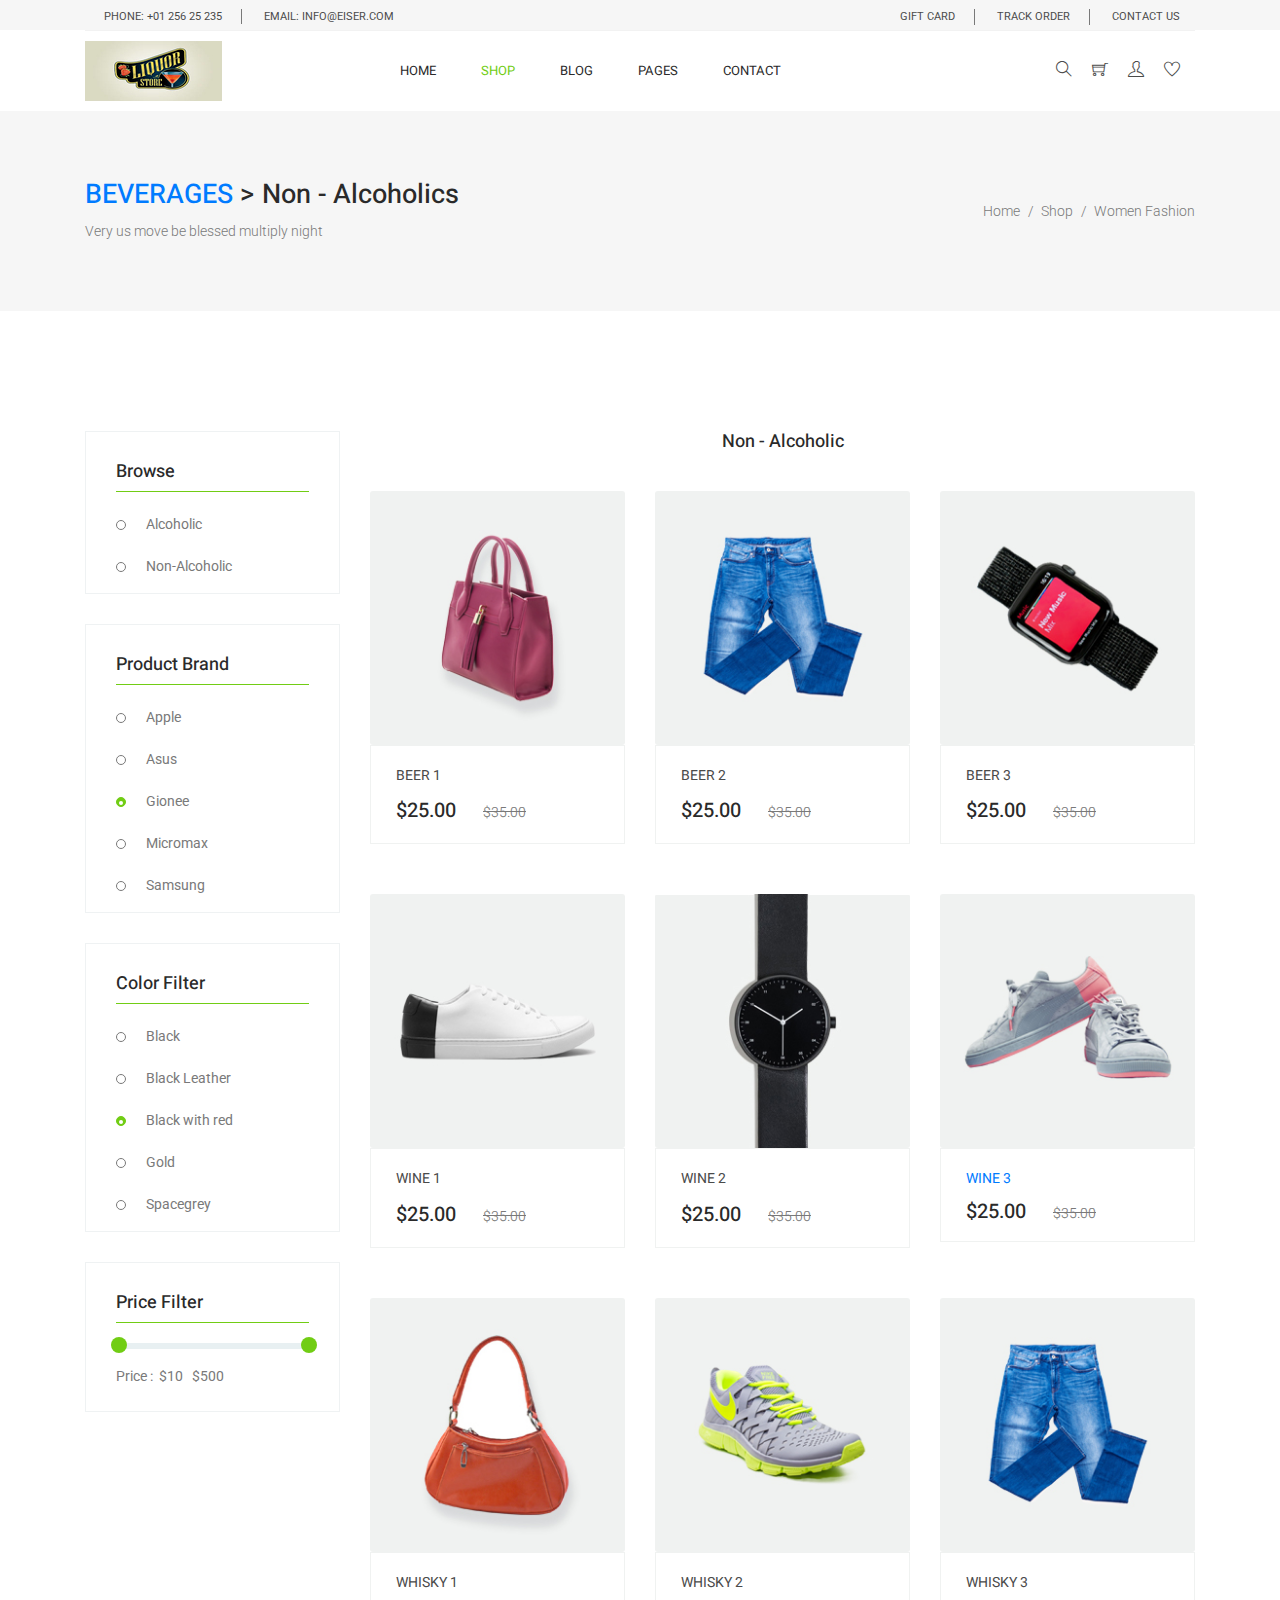
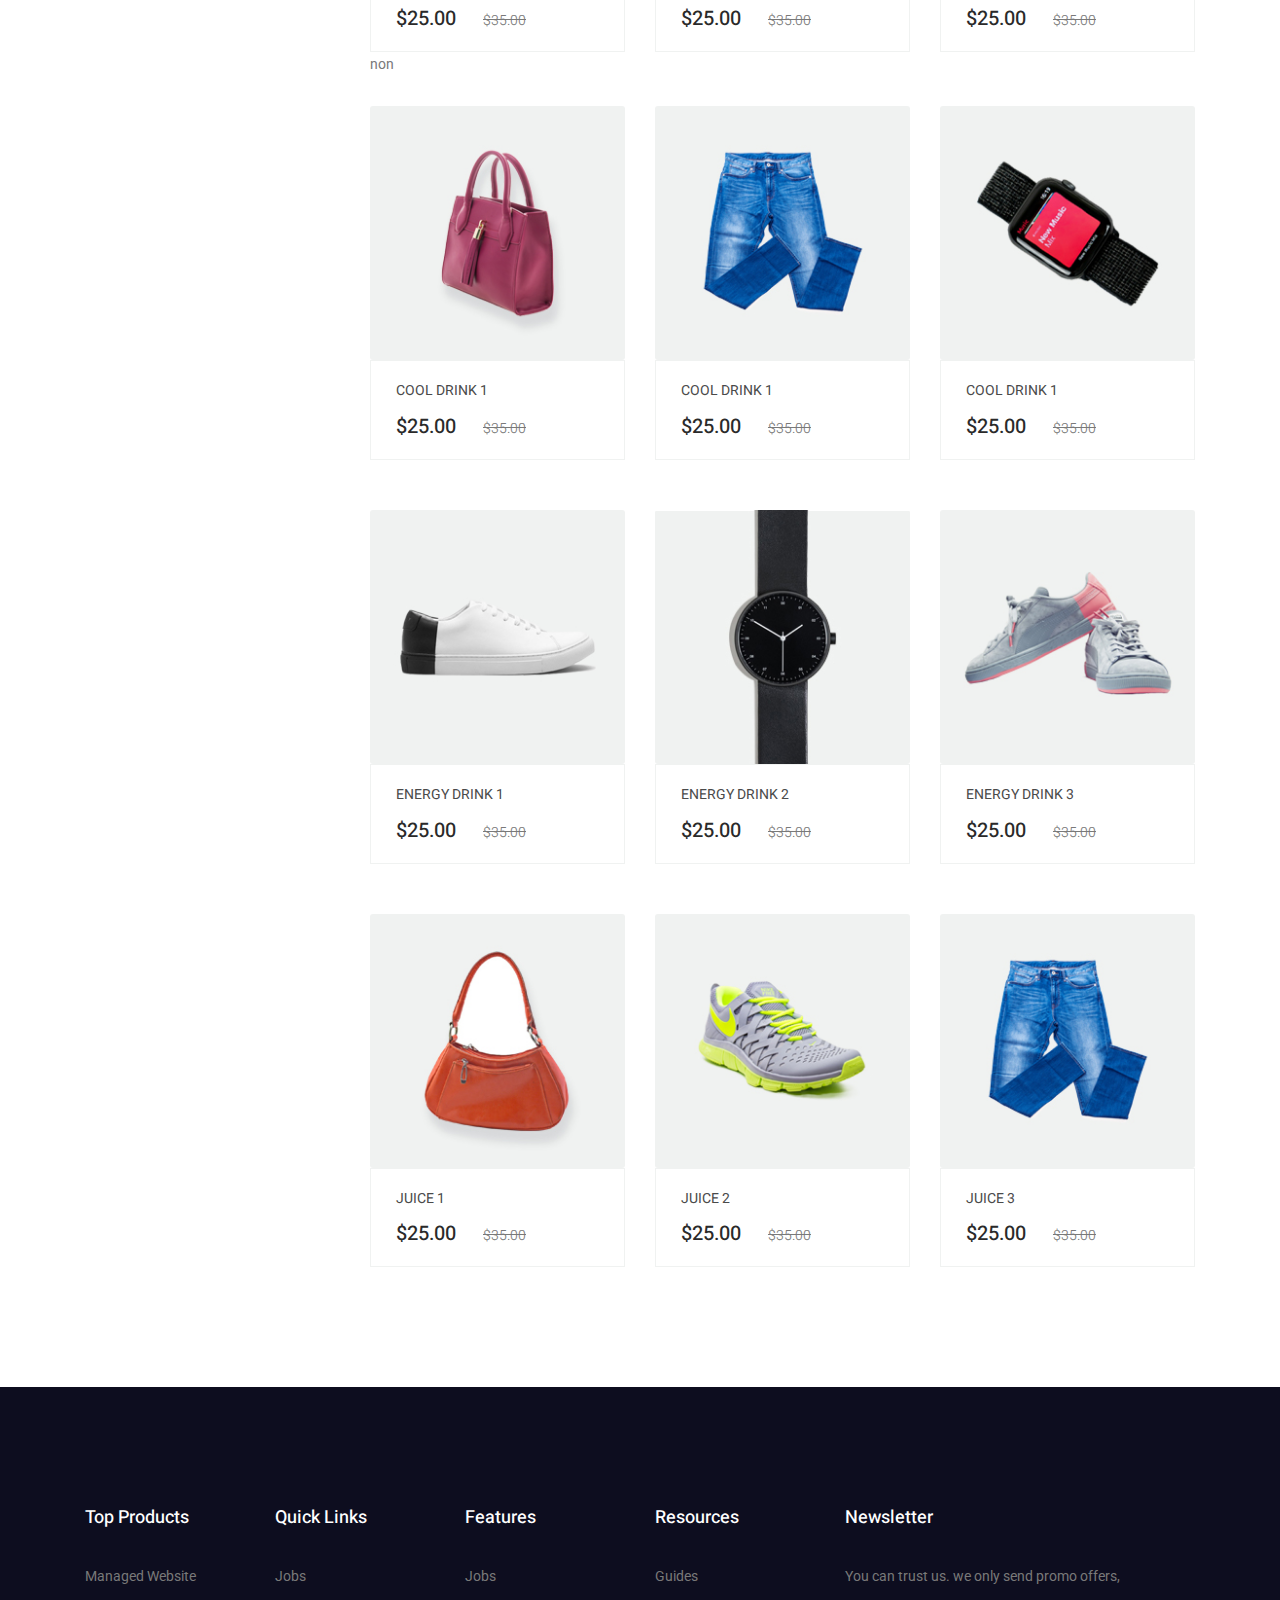
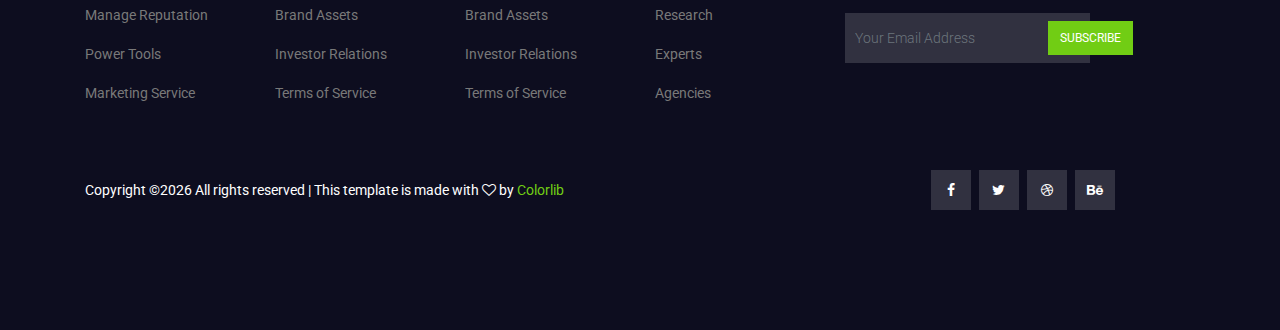
==== alcoholics-none.html @ b8f7ccfe "Initial commit" ====
<!DOCTYPE html>
<html lang="en">
<head>
  <!-- Required meta tags -->
  <meta charset="utf-8" />
  <meta
          name="viewport"
          content="width=device-width, initial-scale=1, shrink-to-fit=no"
  />
  <link rel="icon" href="img/favicon.png" type="image/png" />
  <title>Liquor</title>
  <!-- Bootstrap CSS -->
  <link rel="stylesheet" href="css/bootstrap.css" />
  <link rel="stylesheet" href="vendors/linericon/style.css" />
  <link rel="stylesheet" href="css/font-awesome.min.css" />
  <link rel="stylesheet" href="css/themify-icons.css" />
  <link rel="stylesheet" href="vendors/owl-carousel/owl.carousel.min.css" />
  <link rel="stylesheet" href="vendors/lightbox/simpleLightbox.css" />
  <link rel="stylesheet" href="vendors/nice-select/css/nice-select.css" />
  <link rel="stylesheet" href="vendors/animate-css/animate.css" />
  <link rel="stylesheet" href="vendors/jquery-ui/jquery-ui.css" />
  <!-- main css -->
  <link rel="stylesheet" href="css/style.css" />
  <link rel="stylesheet" href="css/responsive.css" />
</head>

<body>
<!--================Header Menu Area =================-->
<header class="header_area">
  <div class="top_menu">
    <div class="container">
      <div class="row">
        <div class="col-lg-7">
          <div class="float-left">
            <p>Phone: +01 256 25 235</p>
            <p>email: info@eiser.com</p>
          </div>
        </div>
        <div class="col-lg-5">
          <div class="float-right">
            <ul class="right_side">
              <li>
                <a href="cart.html">
                  gift card
                </a>
              </li>
              <li>
                <a href="tracking.html">
                  track order
                </a>
              </li>
              <li>
                <a href="contact.html">
                  Contact Us
                </a>
              </li>
            </ul>
          </div>
        </div>
      </div>
    </div>
  </div>
  <div class="main_menu">
    <div class="container">
      <nav class="navbar navbar-expand-lg navbar-light w-100">
        <!-- Brand and toggle get grouped for better mobile display -->
        <a class="navbar-brand logo_h" href="index.html">
          <img src="img/logo.png" alt="" />
        </a>
        <button
                class="navbar-toggler"
                type="button"
                data-toggle="collapse"
                data-target="#navbarSupportedContent"
                aria-controls="navbarSupportedContent"
                aria-expanded="false"
                aria-label="Toggle navigation"
        >
          <span class="icon-bar"></span>
          <span class="icon-bar"></span>
          <span class="icon-bar"></span>
        </button>
        <!-- Collect the nav links, forms, and other content for toggling -->
        <div
                class="collapse navbar-collapse offset w-100"
                id="navbarSupportedContent"
        >
          <div class="row w-100 mr-0">
            <div class="col-lg-7 pr-0">
              <ul class="nav navbar-nav center_nav pull-right">
                <li class="nav-item">
                  <a class="nav-link" href="index.html">Home</a>
                </li>
                <li class="nav-item active submenu dropdown">
                  <a
                          href="#"
                          class="nav-link dropdown-toggle"
                          data-toggle="dropdown"
                          role="button"
                          aria-haspopup="true"
                          aria-expanded="false"
                  >Shop</a
                  >
                  <ul class="dropdown-menu">
                    <li class="nav-item">
                      <a class="nav-link" href="category.html"
                      >Shop Category</a
                      >
                    </li>
                    <li class="nav-item">
                      <a class="nav-link" href="single-product.html"
                      >Product Details</a
                      >
                    </li>
                    <li class="nav-item">
                      <a class="nav-link" href="checkout.html"
                      >Product Checkout</a
                      >
                    </li>
                    <li class="nav-item">
                      <a class="nav-link" href="cart.html">Shopping Cart</a>
                    </li>
                  </ul>
                </li>
                <li class="nav-item submenu dropdown">
                  <a
                          href="#"
                          class="nav-link dropdown-toggle"
                          data-toggle="dropdown"
                          role="button"
                          aria-haspopup="true"
                          aria-expanded="false"
                  >Blog</a
                  >
                  <ul class="dropdown-menu">
                    <li class="nav-item">
                      <a class="nav-link" href="blog.html">Blog</a>
                    </li>
                    <li class="nav-item">
                      <a class="nav-link" href="single-blog.html"
                      >Blog Details</a
                      >
                    </li>
                  </ul>
                </li>
                <li class="nav-item submenu dropdown">
                  <a
                          href="#"
                          class="nav-link dropdown-toggle"
                          data-toggle="dropdown"
                          role="button"
                          aria-haspopup="true"
                          aria-expanded="false"
                  >Pages</a
                  >
                  <ul class="dropdown-menu">
                    <li class="nav-item">
                      <a class="nav-link" href="tracking.html">Tracking</a>
                    </li>
                    <li class="nav-item">
                      <a class="nav-link" href="elements.html">Elements</a>
                    </li>
                  </ul>
                </li>
                <li class="nav-item">
                  <a class="nav-link" href="contact.html">Contact</a>
                </li>
              </ul>
            </div>

            <div class="col-lg-5 pr-0">
              <ul class="nav navbar-nav navbar-right right_nav pull-right">
                <li class="nav-item">
                  <a href="#" class="icons">
                    <i class="ti-search" aria-hidden="true"></i>
                  </a>
                </li>

                <li class="nav-item">
                  <a href="#" class="icons">
                    <i class="ti-shopping-cart"></i>
                  </a>
                </li>

                <li class="nav-item">
                  <a href="#" class="icons">
                    <i class="ti-user" aria-hidden="true"></i>
                  </a>
                </li>

                <li class="nav-item">
                  <a href="#" class="icons">
                    <i class="ti-heart" aria-hidden="true"></i>
                  </a>
                </li>
              </ul>
            </div>
          </div>
        </div>
      </nav>
    </div>
  </div>
</header>
<!--================Header Menu Area =================-->

<!--================Home Banner Area =================-->
<section class="banner_area">
  <div class="banner_inner d-flex align-items-center">
    <div class="container">
      <div class="banner_content d-md-flex justify-content-between align-items-center">
        <div class="mb-3 mb-md-0">
          <h2><a href="beverages.html">BEVERAGES</a> > Non - Alcoholics</h2>
          <p>Very us move be blessed multiply night</p>
        </div>
        <div class="page_link">
          <a href="index.html">Home</a>
          <a href="category.html">Shop</a>
          <a href="category.html">Women Fashion</a>
        </div>
      </div>
    </div>
  </div>
</section>
<!--================End Home Banner Area =================-->

<!--================Category Product Area =================-->
<section class="cat_product_area section_gap">
  <div class="container">
    <div class="row flex-row-reverse">
      <div class="col-lg-9">

        <div class="text-center">
          <h4> Non - Alcoholic</h4>
        </div>
        <div class="latest_product_inner">
          <div class="row">




            <div class="col-lg-4 col-md-6">
              <div class="single-product">
                <div class="product-img">
                  <img
                          class="card-img"
                          src="img/product/inspired-product/i1.jpg"
                          alt=""
                  />
                  <div class="p_icon">
                    <a href="#">
                      <i class="ti-eye"></i>
                    </a>
                    <a href="#">
                      <i class="ti-heart"></i>
                    </a>
                    <a href="#">
                      <i class="ti-shopping-cart"></i>
                    </a>
                  </div>
                </div>
                <div class="product-btm">
                  <a href="#" class="d-block">
                    <h4>Beer 1</h4>
                  </a>
                  <div class="mt-3">
                    <span class="mr-4">$25.00</span>
                    <del>$35.00</del>
                  </div>
                </div>
              </div>
            </div>

            <div class="col-lg-4 col-md-6">
              <div class="single-product">
                <div class="product-img">
                  <img
                          class="card-img"
                          src="img/product/inspired-product/i2.jpg"
                          alt=""
                  />
                  <div class="p_icon">
                    <a href="#">
                      <i class="ti-eye"></i>
                    </a>
                    <a href="#">
                      <i class="ti-heart"></i>
                    </a>
                    <a href="#">
                      <i class="ti-shopping-cart"></i>
                    </a>
                  </div>
                </div>
                <div class="product-btm">
                  <a href="#" class="d-block">
                    <h4>Beer 2</h4>
                  </a>
                  <div class="mt-3">
                    <span class="mr-4">$25.00</span>
                    <del>$35.00</del>
                  </div>
                </div>
              </div>
            </div>

            <div class="col-lg-4 col-md-6">
              <div class="single-product">
                <div class="product-img">
                  <img
                          class="card-img"
                          src="img/product/inspired-product/i3.jpg"
                          alt=""
                  />
                  <div class="p_icon">
                    <a href="#">
                      <i class="ti-eye"></i>
                    </a>
                    <a href="#">
                      <i class="ti-heart"></i>
                    </a>
                    <a href="#">
                      <i class="ti-shopping-cart"></i>
                    </a>
                  </div>
                </div>
                <div class="product-btm">
                  <a href="#" class="d-block">
                    <h4>Beer 3</h4>
                  </a>
                  <div class="mt-3">
                    <span class="mr-4">$25.00</span>
                    <del>$35.00</del>
                  </div>
                </div>
              </div>
            </div>

            <div class="col-lg-4 col-md-6">
              <div class="single-product">
                <div class="product-img">
                  <img
                          class="card-img"
                          src="img/product/inspired-product/i4.jpg"
                          alt=""
                  />
                  <div class="p_icon">
                    <a href="#">
                      <i class="ti-eye"></i>
                    </a>
                    <a href="#">
                      <i class="ti-heart"></i>
                    </a>
                    <a href="#">
                      <i class="ti-shopping-cart"></i>
                    </a>
                  </div>
                </div>
                <div class="product-btm">
                  <a href="#" class="d-block">
                    <h4>Wine 1</h4>
                  </a>
                  <div class="mt-3">
                    <span class="mr-4">$25.00</span>
                    <del>$35.00</del>
                  </div>
                </div>
              </div>
            </div>

            <div class="col-lg-4 col-md-6">
              <div class="single-product">
                <div class="product-img">
                  <img
                          class="card-img"
                          src="img/product/inspired-product/i5.jpg"
                          alt=""
                  />
                  <div class="p_icon">
                    <a href="#">
                      <i class="ti-eye"></i>
                    </a>
                    <a href="#">
                      <i class="ti-heart"></i>
                    </a>
                    <a href="#">
                      <i class="ti-shopping-cart"></i>
                    </a>
                  </div>
                </div>
                <div class="product-btm">
                  <a href="#" class="d-block">
                    <h4>Wine 2</h4>
                  </a>
                  <div class="mt-3">
                    <span class="mr-4">$25.00</span>
                    <del>$35.00</del>
                  </div>
                </div>
              </div>
            </div>

            <div class="col-lg-4 col-md-6">
              <div class="single-product">
                <div class="product-img">
                  <img
                          class="card-img"
                          src="img/product/inspired-product/i6.jpg"
                          alt=""
                  />
                  <div class="p_icon">
                    <a href="#">
                      <i class="ti-eye"></i>
                    </a>
                    <a href="#">
                      <i class="ti-heart"></i>
                    </a>
                    <a href="#">
                      <i class="ti-shopping-cart"></i>
                    </a>
                  </div>
                </div>
                <div class="product-btm">
                  <a href="#" class="d-block">
                    <h4>Wine 3<r</h4>
                  </a>
                  <div class="mt-3">
                    <span class="mr-4">$25.00</span>
                    <del>$35.00</del>
                  </div>
                </div>
              </div>
            </div>

            <div class="col-lg-4 col-md-6">
              <div class="single-product">
                <div class="product-img">
                  <img
                          class="card-img"
                          src="img/product/inspired-product/i7.jpg"
                          alt=""
                  />
                  <div class="p_icon">
                    <a href="#">
                      <i class="ti-eye"></i>
                    </a>
                    <a href="#">
                      <i class="ti-heart"></i>
                    </a>
                    <a href="#">
                      <i class="ti-shopping-cart"></i>
                    </a>
                  </div>
                </div>
                <div class="product-btm">
                  <a href="#" class="d-block">
                    <h4>Whisky 1</h4>
                  </a>
                  <div class="mt-3">
                    <span class="mr-4">$25.00</span>
                    <del>$35.00</del>
                  </div>
                </div>
              </div>
            </div>

            <div class="col-lg-4 col-md-6">
              <div class="single-product">
                <div class="product-img">
                  <img
                          class="card-img"
                          src="img/product/inspired-product/i8.jpg"
                          alt=""
                  />
                  <div class="p_icon">
                    <a href="#">
                      <i class="ti-eye"></i>
                    </a>
                    <a href="#">
                      <i class="ti-heart"></i>
                    </a>
                    <a href="#">
                      <i class="ti-shopping-cart"></i>
                    </a>
                  </div>
                </div>
                <div class="product-btm">
                  <a href="#" class="d-block">
                    <h4>Whisky 2</h4>
                  </a>
                  <div class="mt-3">
                    <span class="mr-4">$25.00</span>
                    <del>$35.00</del>
                  </div>
                </div>
              </div>
            </div>

            <div class="col-lg-4 col-md-6">
              <div class="single-product">
                <div class="product-img">
                  <img
                          class="card-img"
                          src="img/product/inspired-product/i2.jpg"
                          alt=""
                  />
                  <div class="p_icon">
                    <a href="#">
                      <i class="ti-eye"></i>
                    </a>
                    <a href="#">
                      <i class="ti-heart"></i>
                    </a>
                    <a href="#">
                      <i class="ti-shopping-cart"></i>
                    </a>
                  </div>
                </div>
                <div class="product-btm">
                  <a href="#" class="d-block">
                    <h4>Whisky 3</h4>
                  </a>
                  <div class="mt-3">
                    <span class="mr-4">$25.00</span>
                    <del>$35.00</del>
                  </div>
                </div>
              </div>
            </div>
          </div>
        </div>

non
        <div class="latest_product_inner">
          <div class="row">




            <div class="col-lg-4 col-md-6">
              <div class="single-product">
                <div class="product-img">
                  <img
                          class="card-img"
                          src="img/product/inspired-product/i1.jpg"
                          alt=""
                  />
                  <div class="p_icon">
                    <a href="#">
                      <i class="ti-eye"></i>
                    </a>
                    <a href="#">
                      <i class="ti-heart"></i>
                    </a>
                    <a href="#">
                      <i class="ti-shopping-cart"></i>
                    </a>
                  </div>
                </div>
                <div class="product-btm">
                  <a href="#" class="d-block">
                    <h4>Cool drink 1</h4>
                  </a>
                  <div class="mt-3">
                    <span class="mr-4">$25.00</span>
                    <del>$35.00</del>
                  </div>
                </div>
              </div>
            </div>

            <div class="col-lg-4 col-md-6">
              <div class="single-product">
                <div class="product-img">
                  <img
                          class="card-img"
                          src="img/product/inspired-product/i2.jpg"
                          alt=""
                  />
                  <div class="p_icon">
                    <a href="#">
                      <i class="ti-eye"></i>
                    </a>
                    <a href="#">
                      <i class="ti-heart"></i>
                    </a>
                    <a href="#">
                      <i class="ti-shopping-cart"></i>
                    </a>
                  </div>
                </div>
                <div class="product-btm">
                  <a href="#" class="d-block">
                    <h4>Cool drink 1</h4>
                  </a>
                  <div class="mt-3">
                    <span class="mr-4">$25.00</span>
                    <del>$35.00</del>
                  </div>
                </div>
              </div>
            </div>

            <div class="col-lg-4 col-md-6">
              <div class="single-product">
                <div class="product-img">
                  <img
                          class="card-img"
                          src="img/product/inspired-product/i3.jpg"
                          alt=""
                  />
                  <div class="p_icon">
                    <a href="#">
                      <i class="ti-eye"></i>
                    </a>
                    <a href="#">
                      <i class="ti-heart"></i>
                    </a>
                    <a href="#">
                      <i class="ti-shopping-cart"></i>
                    </a>
                  </div>
                </div>
                <div class="product-btm">
                  <a href="#" class="d-block">
                    <h4>Cool drink 1</h4>
                  </a>
                  <div class="mt-3">
                    <span class="mr-4">$25.00</span>
                    <del>$35.00</del>
                  </div>
                </div>
              </div>
            </div>

            <div class="col-lg-4 col-md-6">
              <div class="single-product">
                <div class="product-img">
                  <img
                          class="card-img"
                          src="img/product/inspired-product/i4.jpg"
                          alt=""
                  />
                  <div class="p_icon">
                    <a href="#">
                      <i class="ti-eye"></i>
                    </a>
                    <a href="#">
                      <i class="ti-heart"></i>
                    </a>
                    <a href="#">
                      <i class="ti-shopping-cart"></i>
                    </a>
                  </div>
                </div>
                <div class="product-btm">
                  <a href="#" class="d-block">
                    <h4>Energy Drink 1</h4>
                  </a>
                  <div class="mt-3">
                    <span class="mr-4">$25.00</span>
                    <del>$35.00</del>
                  </div>
                </div>
              </div>
            </div>

            <div class="col-lg-4 col-md-6">
              <div class="single-product">
                <div class="product-img">
                  <img
                          class="card-img"
                          src="img/product/inspired-product/i5.jpg"
                          alt=""
                  />
                  <div class="p_icon">
                    <a href="#">
                      <i class="ti-eye"></i>
                    </a>
                    <a href="#">
                      <i class="ti-heart"></i>
                    </a>
                    <a href="#">
                      <i class="ti-shopping-cart"></i>
                    </a>
                  </div>
                </div>
                <div class="product-btm">
                  <a href="#" class="d-block">
                    <h4>Energy Drink 2</h4>
                  </a>
                  <div class="mt-3">
                    <span class="mr-4">$25.00</span>
                    <del>$35.00</del>
                  </div>
                </div>
              </div>
            </div>

            <div class="col-lg-4 col-md-6">
              <div class="single-product">
                <div class="product-img">
                  <img
                          class="card-img"
                          src="img/product/inspired-product/i6.jpg"
                          alt=""
                  />
                  <div class="p_icon">
                    <a href="#">
                      <i class="ti-eye"></i>
                    </a>
                    <a href="#">
                      <i class="ti-heart"></i>
                    </a>
                    <a href="#">
                      <i class="ti-shopping-cart"></i>
                    </a>
                  </div>
                </div>
                <div class="product-btm">
                  <a href="#" class="d-block">
                    <h4>Energy Drink 3</h4>
                  </a>
                  <div class="mt-3">
                    <span class="mr-4">$25.00</span>
                    <del>$35.00</del>
                  </div>
                </div>
              </div>
            </div>

            <div class="col-lg-4 col-md-6">
              <div class="single-product">
                <div class="product-img">
                  <img
                          class="card-img"
                          src="img/product/inspired-product/i7.jpg"
                          alt=""
                  />
                  <div class="p_icon">
                    <a href="#">
                      <i class="ti-eye"></i>
                    </a>
                    <a href="#">
                      <i class="ti-heart"></i>
                    </a>
                    <a href="#">
                      <i class="ti-shopping-cart"></i>
                    </a>
                  </div>
                </div>
                <div class="product-btm">
                  <a href="#" class="d-block">
                    <h4>Juice 1</h4>
                  </a>
                  <div class="mt-3">
                    <span class="mr-4">$25.00</span>
                    <del>$35.00</del>
                  </div>
                </div>
              </div>
            </div>

            <div class="col-lg-4 col-md-6">
              <div class="single-product">
                <div class="product-img">
                  <img
                          class="card-img"
                          src="img/product/inspired-product/i8.jpg"
                          alt=""
                  />
                  <div class="p_icon">
                    <a href="#">
                      <i class="ti-eye"></i>
                    </a>
                    <a href="#">
                      <i class="ti-heart"></i>
                    </a>
                    <a href="#">
                      <i class="ti-shopping-cart"></i>
                    </a>
                  </div>
                </div>
                <div class="product-btm">
                  <a href="#" class="d-block">
                    <h4>Juice 2</h4>
                  </a>
                  <div class="mt-3">
                    <span class="mr-4">$25.00</span>
                    <del>$35.00</del>
                  </div>
                </div>
              </div>
            </div>

            <div class="col-lg-4 col-md-6">
              <div class="single-product">
                <div class="product-img">
                  <img
                          class="card-img"
                          src="img/product/inspired-product/i2.jpg"
                          alt=""
                  />
                  <div class="p_icon">
                    <a href="#">
                      <i class="ti-eye"></i>
                    </a>
                    <a href="#">
                      <i class="ti-heart"></i>
                    </a>
                    <a href="#">
                      <i class="ti-shopping-cart"></i>
                    </a>
                  </div>
                </div>
                <div class="product-btm">
                  <a href="#" class="d-block">
                    <h4>Juice 3</h4>
                  </a>
                  <div class="mt-3">
                    <span class="mr-4">$25.00</span>
                    <del>$35.00</del>
                  </div>
                </div>
              </div>
            </div>
          </div>
        </div>
      </div>

      <div class="col-lg-3">
        <div class="left_sidebar_area">
          <aside class="left_widgets p_filter_widgets">
            <div class="l_w_title">
              <h3>Browse </h3>
            </div>
            <div class="widgets_inner">
              <ul class="list">
                <li>
                  <a href="alcoholics.html">Alcoholic</a>
                </li>
                <li>
                  <a href="alcoholics-none.html">Non-Alcoholic</a>
                </li>

              </ul>
            </div>
          </aside>

          <aside class="left_widgets p_filter_widgets">
            <div class="l_w_title">
              <h3>Product Brand</h3>
            </div>
            <div class="widgets_inner">
              <ul class="list">
                <li>
                  <a href="#">Apple</a>
                </li>
                <li>
                  <a href="#">Asus</a>
                </li>
                <li class="active">
                  <a href="#">Gionee</a>
                </li>
                <li>
                  <a href="#">Micromax</a>
                </li>
                <li>
                  <a href="#">Samsung</a>
                </li>
              </ul>
            </div>
          </aside>

          <aside class="left_widgets p_filter_widgets">
            <div class="l_w_title">
              <h3>Color Filter</h3>
            </div>
            <div class="widgets_inner">
              <ul class="list">
                <li>
                  <a href="#">Black</a>
                </li>
                <li>
                  <a href="#">Black Leather</a>
                </li>
                <li class="active">
                  <a href="#">Black with red</a>
                </li>
                <li>
                  <a href="#">Gold</a>
                </li>
                <li>
                  <a href="#">Spacegrey</a>
                </li>
              </ul>
            </div>
          </aside>

          <aside class="left_widgets p_filter_widgets">
            <div class="l_w_title">
              <h3>Price Filter</h3>
            </div>
            <div class="widgets_inner">
              <div class="range_item">
                <div id="slider-range"></div>
                <div class="">
                  <label for="amount">Price : </label>
                  <input type="text" id="amount" readonly />
                </div>
              </div>
            </div>
          </aside>
        </div>
      </div>
    </div>
  </div>
</section>
<!--================End Category Product Area =================-->

<!--================ start footer Area  =================-->
<footer class="footer-area section_gap">
  <div class="container">
    <div class="row">
      <div class="col-lg-2 col-md-6 single-footer-widget">
        <h4>Top Products</h4>
        <ul>
          <li><a href="#">Managed Website</a></li>
          <li><a href="#">Manage Reputation</a></li>
          <li><a href="#">Power Tools</a></li>
          <li><a href="#">Marketing Service</a></li>
        </ul>
      </div>
      <div class="col-lg-2 col-md-6 single-footer-widget">
        <h4>Quick Links</h4>
        <ul>
          <li><a href="#">Jobs</a></li>
          <li><a href="#">Brand Assets</a></li>
          <li><a href="#">Investor Relations</a></li>
          <li><a href="#">Terms of Service</a></li>
        </ul>
      </div>
      <div class="col-lg-2 col-md-6 single-footer-widget">
        <h4>Features</h4>
        <ul>
          <li><a href="#">Jobs</a></li>
          <li><a href="#">Brand Assets</a></li>
          <li><a href="#">Investor Relations</a></li>
          <li><a href="#">Terms of Service</a></li>
        </ul>
      </div>
      <div class="col-lg-2 col-md-6 single-footer-widget">
        <h4>Resources</h4>
        <ul>
          <li><a href="#">Guides</a></li>
          <li><a href="#">Research</a></li>
          <li><a href="#">Experts</a></li>
          <li><a href="#">Agencies</a></li>
        </ul>
      </div>
      <div class="col-lg-4 col-md-6 single-footer-widget">
        <h4>Newsletter</h4>
        <p>You can trust us. we only send promo offers,</p>
        <div class="form-wrap" id="mc_embed_signup">
          <form target="_blank" action="https://spondonit.us12.list-manage.com/subscribe/post?u=1462626880ade1ac87bd9c93a&amp;id=92a4423d01"
                method="get" class="form-inline">
            <input class="form-control" name="EMAIL" placeholder="Your Email Address" onfocus="this.placeholder = ''"
                   onblur="this.placeholder = 'Your Email Address '" required="" type="email">
            <button class="click-btn btn btn-default">Subscribe</button>
            <div style="position: absolute; left: -5000px;">
              <input name="b_36c4fd991d266f23781ded980_aefe40901a" tabindex="-1" value="" type="text">
            </div>

            <div class="info"></div>
          </form>
        </div>
      </div>
    </div>
    <div class="footer-bottom row align-items-center">
      <p class="footer-text m-0 col-lg-8 col-md-12"><!-- Link back to Colorlib can't be removed. Template is licensed under CC BY 3.0. -->
        Copyright &copy;<script>document.write(new Date().getFullYear());</script> All rights reserved | This template is made with <i class="fa fa-heart-o" aria-hidden="true"></i> by <a href="https://colorlib.com" target="_blank">Colorlib</a>
        <!-- Link back to Colorlib can't be removed. Template is licensed under CC BY 3.0. --></p>
      <div class="col-lg-4 col-md-12 footer-social">
        <a href="#"><i class="fa fa-facebook"></i></a>
        <a href="#"><i class="fa fa-twitter"></i></a>
        <a href="#"><i class="fa fa-dribbble"></i></a>
        <a href="#"><i class="fa fa-behance"></i></a>
      </div>
    </div>
  </div>
</footer>
<!--================ End footer Area  =================-->

<!-- Optional JavaScript -->
<!-- jQuery first, then Popper.js, then Bootstrap JS -->
<script src="js/jquery-3.2.1.min.js"></script>
<script src="js/popper.js"></script>
<script src="js/bootstrap.min.js"></script>
<script src="js/stellar.js"></script>
<script src="vendors/lightbox/simpleLightbox.min.js"></script>
<script src="vendors/nice-select/js/jquery.nice-select.min.js"></script>
<script src="vendors/isotope/imagesloaded.pkgd.min.js"></script>
<script src="vendors/isotope/isotope-min.js"></script>
<script src="vendors/owl-carousel/owl.carousel.min.js"></script>
<script src="js/jquery.ajaxchimp.min.js"></script>
<script src="js/mail-script.js"></script>
<script src="vendors/jquery-ui/jquery-ui.js"></script>
<script src="vendors/counter-up/jquery.waypoints.min.js"></script>
<script src="vendors/counter-up/jquery.counterup.js"></script>
<script src="js/theme.js"></script>
</body>
</html>
---- vendors/linericon/style.css ----
@font-face {
	font-family: 'Linearicons-Free';
	src:url('fonts/Linearicons-Free.eot?w118d');
	src:url('fonts/Linearicons-Free.eot?#iefixw118d') format('embedded-opentype'),
		url('fonts/Linearicons-Free.woff2?w118d') format('woff2'),
		url('fonts/Linearicons-Free.woff?w118d') format('woff'),
		url('fonts/Linearicons-Free.ttf?w118d') format('truetype'),
		url('fonts/Linearicons-Free.svg?w118d#Linearicons-Free') format('svg');
	font-weight: normal;
	font-style: normal;
}

.lnr {
	font-family: 'Linearicons-Free';
	speak: none;
	font-style: normal;
	font-weight: normal;
	font-variant: normal;
	text-transform: none;
	line-height: 1;

	/* Better Font Rendering =========== */
	-webkit-font-smoothing: antialiased;
	-moz-osx-font-smoothing: grayscale;
}

.lnr-home:before {
	content: "\e800";
}
.lnr-apartment:before {
	content: "\e801";
}
.lnr-pencil:before {
	content: "\e802";
}
.lnr-magic-wand:before {
	content: "\e803";
}
.lnr-drop:before {
	content: "\e804";
}
.lnr-lighter:before {
	content: "\e805";
}
.lnr-poop:before {
	content: "\e806";
}
.lnr-sun:before {
	content: "\e807";
}
.lnr-moon:before {
	content: "\e808";
}
.lnr-cloud:before {
	content: "\e809";
}
.lnr-cloud-upload:before {
	content: "\e80a";
}
.lnr-cloud-download:before {
	content: "\e80b";
}
.lnr-cloud-sync:before {
	content: "\e80c";
}
.lnr-cloud-check:before {
	content: "\e80d";
}
.lnr-database:before {
	content: "\e80e";
}
.lnr-lock:before {
	content: "\e80f";
}
.lnr-cog:before {
	content: "\e810";
}
.lnr-trash:before {
	content: "\e811";
}
.lnr-dice:before {
	content: "\e812";
}
.lnr-heart:before {
	content: "\e813";
}
.lnr-star:before {
	content: "\e814";
}
.lnr-star-half:before {
	content: "\e815";
}
.lnr-star-empty:before {
	content: "\e816";
}
.lnr-flag:before {
	content: "\e817";
}
.lnr-envelope:before {
	content: "\e818";
}
.lnr-paperclip:before {
	content: "\e819";
}
.lnr-inbox:before {
	content: "\e81a";
}
.lnr-eye:before {
	content: "\e81b";
}
.lnr-printer:before {
	content: "\e81c";
}
.lnr-file-empty:before {
	content: "\e81d";
}
.lnr-file-add:before {
	content: "\e81e";
}
.lnr-enter:before {
	content: "\e81f";
}
.lnr-exit:before {
	content: "\e820";
}
.lnr-graduation-hat:before {
	content: "\e821";
}
.lnr-license:before {
	content: "\e822";
}
.lnr-music-note:before {
	content: "\e823";
}
.lnr-film-play:before {
	content: "\e824";
}
.lnr-camera-video:before {
	content: "\e825";
}
.lnr-camera:before {
	content: "\e826";
}
.lnr-picture:before {
	content: "\e827";
}
.lnr-book:before {
	content: "\e828";
}
.lnr-bookmark:before {
	content: "\e829";
}
.lnr-user:before {
	content: "\e82a";
}
.lnr-users:before {
	content: "\e82b";
}
.lnr-shirt:before {
	content: "\e82c";
}
.lnr-store:before {
	content: "\e82d";
}
.lnr-cart:before {
	content: "\e82e";
}
.lnr-tag:before {
	content: "\e82f";
}
.lnr-phone-handset:before {
	content: "\e830";
}
.lnr-phone:before {
	content: "\e831";
}
.lnr-pushpin:before {
	content: "\e832";
}
.lnr-map-marker:before {
	content: "\e833";
}
.lnr-map:before {
	content: "\e834";
}
.lnr-location:before {
	content: "\e835";
}
.lnr-calendar-full:before {
	content: "\e836";
}
.lnr-keyboard:before {
	content: "\e837";
}
.lnr-spell-check:before {
	content: "\e838";
}
.lnr-screen:before {
	content: "\e839";
}
.lnr-smartphone:before {
	content: "\e83a";
}
.lnr-tablet:before {
	content: "\e83b";
}
.lnr-laptop:before {
	content: "\e83c";
}
.lnr-laptop-phone:before {
	content: "\e83d";
}
.lnr-power-switch:before {
	content: "\e83e";
}
.lnr-bubble:before {
	content: "\e83f";
}
.lnr-heart-pulse:before {
	content: "\e840";
}
.lnr-construction:before {
	content: "\e841";
}
.lnr-pie-chart:before {
	content: "\e842";
}
.lnr-chart-bars:before {
	content: "\e843";
}
.lnr-gift:before {
	content: "\e844";
}
.lnr-diamond:before {
	content: "\e845";
}
.lnr-linearicons:before {
	content: "\e846";
}
.lnr-dinner:before {
	content: "\e847";
}
.lnr-coffee-cup:before {
	content: "\e848";
}
.lnr-leaf:before {
	content: "\e849";
}
.lnr-paw:before {
	content: "\e84a";
}
.lnr-rocket:before {
	content: "\e84b";
}
.lnr-briefcase:before {
	content: "\e84c";
}
.lnr-bus:before {
	content: "\e84d";
}
.lnr-car:before {
	content: "\e84e";
}
.lnr-train:before {
	content: "\e84f";
}
.lnr-bicycle:before {
	content: "\e850";
}
.lnr-wheelchair:before {
	content: "\e851";
}
.lnr-select:before {
	content: "\e852";
}
.lnr-earth:before {
	content: "\e853";
}
.lnr-smile:before {
	content: "\e854";
}
.lnr-sad:before {
	content: "\e855";
}
.lnr-neutral:before {
	content: "\e856";
}
.lnr-mustache:before {
	content: "\e857";
}
.lnr-alarm:before {
	content: "\e858";
}
.lnr-bullhorn:before {
	content: "\e859";
}
.lnr-volume-high:before {
	content: "\e85a";
}
.lnr-volume-medium:before {
	content: "\e85b";
}
.lnr-volume-low:before {
	content: "\e85c";
}
.lnr-volume:before {
	content: "\e85d";
}
.lnr-mic:before {
	content: "\e85e";
}
.lnr-hourglass:before {
	content: "\e85f";
}
.lnr-undo:before {
	content: "\e860";
}
.lnr-redo:before {
	content: "\e861";
}
.lnr-sync:before {
	content: "\e862";
}
.lnr-history:before {
	content: "\e863";
}
.lnr-clock:before {
	content: "\e864";
}
.lnr-download:before {
	content: "\e865";
}
.lnr-upload:before {
	content: "\e866";
}
.lnr-enter-down:before {
	content: "\e867";
}
.lnr-exit-up:before {
	content: "\e868";
}
.lnr-bug:before {
	content: "\e869";
}
.lnr-code:before {
	content: "\e86a";
}
.lnr-link:before {
	content: "\e86b";
}
.lnr-unlink:before {
	content: "\e86c";
}
.lnr-thumbs-up:before {
	content: "\e86d";
}
.lnr-thumbs-down:before {
	content: "\e86e";
}
.lnr-magnifier:before {
	content: "\e86f";
}
.lnr-cross:before {
	content: "\e870";
}
.lnr-menu:before {
	content: "\e871";
}
.lnr-list:before {
	content: "\e872";
}
.lnr-chevron-up:before {
	content: "\e873";
}
.lnr-chevron-down:before {
	content: "\e874";
}
.lnr-chevron-left:before {
	content: "\e875";
}
.lnr-chevron-right:before {
	content: "\e876";
}
.lnr-arrow-up:before {
	content: "\e877";
}
.lnr-arrow-down:before {
	content: "\e878";
}
.lnr-arrow-left:before {
	content: "\e879";
}
.lnr-arrow-right:before {
	content: "\e87a";
}
.lnr-move:before {
	content: "\e87b";
}
.lnr-warning:before {
	content: "\e87c";
}
.lnr-question-circle:before {
	content: "\e87d";
}
.lnr-menu-circle:before {
	content: "\e87e";
}
.lnr-checkmark-circle:before {
	content: "\e87f";
}
.lnr-cross-circle:before {
	content: "\e880";
}
.lnr-plus-circle:before {
	content: "\e881";
}
.lnr-circle-minus:before {
	content: "\e882";
}
.lnr-arrow-up-circle:before {
	content: "\e883";
}
.lnr-arrow-down-circle:before {
	content: "\e884";
}
.lnr-arrow-left-circle:before {
	content: "\e885";
}
.lnr-arrow-right-circle:before {
	content: "\e886";
}
.lnr-chevron-up-circle:before {
	content: "\e887";
}
.lnr-chevron-down-circle:before {
	content: "\e888";
}
.lnr-chevron-left-circle:before {
	content: "\e889";
}
.lnr-chevron-right-circle:before {
	content: "\e88a";
}
.lnr-crop:before {
	content: "\e88b";
}
.lnr-frame-expand:before {
	content: "\e88c";
}
.lnr-frame-contract:before {
	content: "\e88d";
}
.lnr-layers:before {
	content: "\e88e";
}
.lnr-funnel:before {
	content: "\e88f";
}
.lnr-text-format:before {
	content: "\e890";
}
.lnr-text-format-remove:before {
	content: "\e891";
}
.lnr-text-size:before {
	content: "\e892";
}
.lnr-bold:before {
	content: "\e893";
}
.lnr-italic:before {
	content: "\e894";
}
.lnr-underline:before {
	content: "\e895";
}
.lnr-strikethrough:before {
	content: "\e896";
}
.lnr-highlight:before {
	content: "\e897";
}
.lnr-text-align-left:before {
	content: "\e898";
}
.lnr-text-align-center:before {
	content: "\e899";
}
.lnr-text-align-right:before {
	content: "\e89a";
}
.lnr-text-align-justify:before {
	content: "\e89b";
}
.lnr-line-spacing:before {
	content: "\e89c";
}
.lnr-indent-increase:before {
	content: "\e89d";
}
.lnr-indent-decrease:before {
	content: "\e89e";
}
.lnr-pilcrow:before {
	content: "\e89f";
}
.lnr-direction-ltr:before {
	content: "\e8a0";
}
.lnr-direction-rtl:before {
	content: "\e8a1";
}
.lnr-page-break:before {
	content: "\e8a2";
}
.lnr-sort-alpha-asc:before {
	content: "\e8a3";
}
.lnr-sort-amount-asc:before {
	content: "\e8a4";
}
.lnr-hand:before {
	content: "\e8a5";
}
.lnr-pointer-up:before {
	content: "\e8a6";
}
.lnr-pointer-right:before {
	content: "\e8a7";
}
.lnr-pointer-down:before {
	content: "\e8a8";
}
.lnr-pointer-left:before {
	content: "\e8a9";
}
---- css/themify-icons.css ----
@font-face {
	font-family: 'themify';
	src:url('../fonts/themify.eot?-fvbane');
	src:url('../fonts/themify.eot?#iefix-fvbane') format('embedded-opentype'),
		url('../fonts/themify.woff?-fvbane') format('woff'),
		url('../fonts/themify.ttf?-fvbane') format('truetype'),
		url('../fonts/themify.svg?-fvbane#themify') format('svg');
	font-weight: normal;
	font-style: normal;
}

[class^="ti-"], [class*=" ti-"] {
	font-family: 'themify';
	speak: none;
	font-style: normal;
	font-weight: normal;
	font-variant: normal;
	text-transform: none;
	line-height: 1;

	/* Better Font Rendering =========== */
	-webkit-font-smoothing: antialiased;
	-moz-osx-font-smoothing: grayscale;
}

.ti-wand:before {
	content: "\e600";
}
.ti-volume:before {
	content: "\e601";
}
.ti-user:before {
	content: "\e602";
}
.ti-unlock:before {
	content: "\e603";
}
.ti-unlink:before {
	content: "\e604";
}
.ti-trash:before {
	content: "\e605";
}
.ti-thought:before {
	content: "\e606";
}
.ti-target:before {
	content: "\e607";
}
.ti-tag:before {
	content: "\e608";
}
.ti-tablet:before {
	content: "\e609";
}
.ti-star:before {
	content: "\e60a";
}
.ti-spray:before {
	content: "\e60b";
}
.ti-signal:before {
	content: "\e60c";
}
.ti-shopping-cart:before {
	content: "\e60d";
}
.ti-shopping-cart-full:before {
	content: "\e60e";
}
.ti-settings:before {
	content: "\e60f";
}
.ti-search:before {
	content: "\e610";
}
.ti-zoom-in:before {
	content: "\e611";
}
.ti-zoom-out:before {
	content: "\e612";
}
.ti-cut:before {
	content: "\e613";
}
.ti-ruler:before {
	content: "\e614";
}
.ti-ruler-pencil:before {
	content: "\e615";
}
.ti-ruler-alt:before {
	content: "\e616";
}
.ti-bookmark:before {
	content: "\e617";
}
.ti-bookmark-alt:before {
	content: "\e618";
}
.ti-reload:before {
	content: "\e619";
}
.ti-plus:before {
	content: "\e61a";
}
.ti-pin:before {
	content: "\e61b";
}
.ti-pencil:before {
	content: "\e61c";
}
.ti-pencil-alt:before {
	content: "\e61d";
}
.ti-paint-roller:before {
	content: "\e61e";
}
.ti-paint-bucket:before {
	content: "\e61f";
}
.ti-na:before {
	content: "\e620";
}
.ti-mobile:before {
	content: "\e621";
}
.ti-minus:before {
	content: "\e622";
}
.ti-medall:before {
	content: "\e623";
}
.ti-medall-alt:before {
	content: "\e624";
}
.ti-marker:before {
	content: "\e625";
}
.ti-marker-alt:before {
	content: "\e626";
}
.ti-arrow-up:before {
	content: "\e627";
}
.ti-arrow-right:before {
	content: "\e628";
}
.ti-arrow-left:before {
	content: "\e629";
}
.ti-arrow-down:before {
	content: "\e62a";
}
.ti-lock:before {
	content: "\e62b";
}
.ti-location-arrow:before {
	content: "\e62c";
}
.ti-link:before {
	content: "\e62d";
}
.ti-layout:before {
	content: "\e62e";
}
.ti-layers:before {
	content: "\e62f";
}
.ti-layers-alt:before {
	content: "\e630";
}
.ti-key:before {
	content: "\e631";
}
.ti-import:before {
	content: "\e632";
}
.ti-image:before {
	content: "\e633";
}
.ti-heart:before {
	content: "\e634";
}
.ti-heart-broken:before {
	content: "\e635";
}
.ti-hand-stop:before {
	content: "\e636";
}
.ti-hand-open:before {
	content: "\e637";
}
.ti-hand-drag:before {
	content: "\e638";
}
.ti-folder:before {
	content: "\e639";
}
.ti-flag:before {
	content: "\e63a";
}
.ti-flag-alt:before {
	content: "\e63b";
}
.ti-flag-alt-2:before {
	content: "\e63c";
}
.ti-eye:before {
	content: "\e63d";
}
.ti-export:before {
	content: "\e63e";
}
.ti-exchange-vertical:before {
	content: "\e63f";
}
.ti-desktop:before {
	content: "\e640";
}
.ti-cup:before {
	content: "\e641";
}
.ti-crown:before {
	content: "\e642";
}
.ti-comments:before {
	content: "\e643";
}
.ti-comment:before {
	content: "\e644";
}
.ti-comment-alt:before {
	content: "\e645";
}
.ti-close:before {
	content: "\e646";
}
.ti-clip:before {
	content: "\e647";
}
.ti-angle-up:before {
	content: "\e648";
}
.ti-angle-right:before {
	content: "\e649";
}
.ti-angle-left:before {
	content: "\e64a";
}
.ti-angle-down:before {
	content: "\e64b";
}
.ti-check:before {
	content: "\e64c";
}
.ti-check-box:before {
	content: "\e64d";
}
.ti-camera:before {
	content: "\e64e";
}
.ti-announcement:before {
	content: "\e64f";
}
.ti-brush:before {
	content: "\e650";
}
.ti-briefcase:before {
	content: "\e651";
}
.ti-bolt:before {
	content: "\e652";
}
.ti-bolt-alt:before {
	content: "\e653";
}
.ti-blackboard:before {
	content: "\e654";
}
.ti-bag:before {
	content: "\e655";
}
.ti-move:before {
	content: "\e656";
}
.ti-arrows-vertical:before {
	content: "\e657";
}
.ti-arrows-horizontal:before {
	content: "\e658";
}
.ti-fullscreen:before {
	content: "\e659";
}
.ti-arrow-top-right:before {
	content: "\e65a";
}
.ti-arrow-top-left:before {
	content: "\e65b";
}
.ti-arrow-circle-up:before {
	content: "\e65c";
}
.ti-arrow-circle-right:before {
	content: "\e65d";
}
.ti-arrow-circle-left:before {
	content: "\e65e";
}
.ti-arrow-circle-down:before {
	content: "\e65f";
}
.ti-angle-double-up:before {
	content: "\e660";
}
.ti-angle-double-right:before {
	content: "\e661";
}
.ti-angle-double-left:before {
	content: "\e662";
}
.ti-angle-double-down:before {
	content: "\e663";
}
.ti-zip:before {
	content: "\e664";
}
.ti-world:before {
	content: "\e665";
}
.ti-wheelchair:before {
	content: "\e666";
}
.ti-view-list:before {
	content: "\e667";
}
.ti-view-list-alt:before {
	content: "\e668";
}
.ti-view-grid:before {
	content: "\e669";
}
.ti-uppercase:before {
	content: "\e66a";
}
.ti-upload:before {
	content: "\e66b";
}
.ti-underline:before {
	content: "\e66c";
}
.ti-truck:before {
	content: "\e66d";
}
.ti-timer:before {
	content: "\e66e";
}
.ti-ticket:before {
	content: "\e66f";
}
.ti-thumb-up:before {
	content: "\e670";
}
.ti-thumb-down:before {
	content: "\e671";
}
.ti-text:before {
	content: "\e672";
}
.ti-stats-up:before {
	content: "\e673";
}
.ti-stats-down:before {
	content: "\e674";
}
.ti-split-v:before {
	content: "\e675";
}
.ti-split-h:before {
	content: "\e676";
}
.ti-smallcap:before {
	content: "\e677";
}
.ti-shine:before {
	content: "\e678";
}
.ti-shift-right:before {
	content: "\e679";
}
.ti-shift-left:before {
	content: "\e67a";
}
.ti-shield:before {
	content: "\e67b";
}
.ti-notepad:before {
	content: "\e67c";
}
.ti-server:before {
	content: "\e67d";
}
.ti-quote-right:before {
	content: "\e67e";
}
.ti-quote-left:before {
	content: "\e67f";
}
.ti-pulse:before {
	content: "\e680";
}
.ti-printer:before {
	content: "\e681";
}
.ti-power-off:before {
	content: "\e682";
}
.ti-plug:before {
	content: "\e683";
}
.ti-pie-chart:before {
	content: "\e684";
}
.ti-paragraph:before {
	content: "\e685";
}
.ti-panel:before {
	content: "\e686";
}
.ti-package:before {
	content: "\e687";
}
.ti-music:before {
	content: "\e688";
}
.ti-music-alt:before {
	content: "\e689";
}
.ti-mouse:before {
	content: "\e68a";
}
.ti-mouse-alt:before {
	content: "\e68b";
}
.ti-money:before {
	content: "\e68c";
}
.ti-microphone:before {
	content: "\e68d";
}
.ti-menu:before {
	content: "\e68e";
}
.ti-menu-alt:before {
	content: "\e68f";
}
.ti-map:before {
	content: "\e690";
}
.ti-map-alt:before {
	content: "\e691";
}
.ti-loop:before {
	content: "\e692";
}
.ti-location-pin:before {
	content: "\e693";
}
.ti-list:before {
	content: "\e694";
}
.ti-light-bulb:before {
	content: "\e695";
}
.ti-Italic:before {
	content: "\e696";
}
.ti-info:before {
	content: "\e697";
}
.ti-infinite:before {
	content: "\e698";
}
.ti-id-badge:before {
	content: "\e699";
}
.ti-hummer:before {
	content: "\e69a";
}
.ti-home:before {
	content: "\e69b";
}
.ti-help:before {
	content: "\e69c";
}
.ti-headphone:before {
	content: "\e69d";
}
.ti-harddrives:before {
	content: "\e69e";
}
.ti-harddrive:before {
	content: "\e69f";
}
.ti-gift:before {
	content: "\e6a0";
}
.ti-game:before {
	content: "\e6a1";
}
.ti-filter:before {
	content: "\e6a2";
}
.ti-files:before {
	content: "\e6a3";
}
.ti-file:before {
	content: "\e6a4";
}
.ti-eraser:before {
	content: "\e6a5";
}
.ti-envelope:before {
	content: "\e6a6";
}
.ti-download:before {
	content: "\e6a7";
}
.ti-direction:before {
	content: "\e6a8";
}
.ti-direction-alt:before {
	content: "\e6a9";
}
.ti-dashboard:before {
	content: "\e6aa";
}
.ti-control-stop:before {
	content: "\e6ab";
}
.ti-control-shuffle:before {
	content: "\e6ac";
}
.ti-control-play:before {
	content: "\e6ad";
}
.ti-control-pause:before {
	content: "\e6ae";
}
.ti-control-forward:before {
	content: "\e6af";
}
.ti-control-backward:before {
	content: "\e6b0";
}
.ti-cloud:before {
	content: "\e6b1";
}
.ti-cloud-up:before {
	content: "\e6b2";
}
.ti-cloud-down:before {
	content: "\e6b3";
}
.ti-clipboard:before {
	content: "\e6b4";
}
.ti-car:before {
	content: "\e6b5";
}
.ti-calendar:before {
	content: "\e6b6";
}
.ti-book:before {
	content: "\e6b7";
}
.ti-bell:before {
	content: "\e6b8";
}
.ti-basketball:before {
	content: "\e6b9";
}
.ti-bar-chart:before {
	content: "\e6ba";
}
.ti-bar-chart-alt:before {
	content: "\e6bb";
}
.ti-back-right:before {
	content: "\e6bc";
}
.ti-back-left:before {
	content: "\e6bd";
}
.ti-arrows-corner:before {
	content: "\e6be";
}
.ti-archive:before {
	content: "\e6bf";
}
.ti-anchor:before {
	content: "\e6c0";
}
.ti-align-right:before {
	content: "\e6c1";
}
.ti-align-left:before {
	content: "\e6c2";
}
.ti-align-justify:before {
	content: "\e6c3";
}
.ti-align-center:before {
	content: "\e6c4";
}
.ti-alert:before {
	content: "\e6c5";
}
.ti-alarm-clock:before {
	content: "\e6c6";
}
.ti-agenda:before {
	content: "\e6c7";
}
.ti-write:before {
	content: "\e6c8";
}
.ti-window:before {
	content: "\e6c9";
}
.ti-widgetized:before {
	content: "\e6ca";
}
.ti-widget:before {
	content: "\e6cb";
}
.ti-widget-alt:before {
	content: "\e6cc";
}
.ti-wallet:before {
	content: "\e6cd";
}
.ti-video-clapper:before {
	content: "\e6ce";
}
.ti-video-camera:before {
	content: "\e6cf";
}
.ti-vector:before {
	content: "\e6d0";
}
.ti-themify-logo:before {
	content: "\e6d1";
}
.ti-themify-favicon:before {
	content: "\e6d2";
}
.ti-themify-favicon-alt:before {
	content: "\e6d3";
}
.ti-support:before {
	content: "\e6d4";
}
.ti-stamp:before {
	content: "\e6d5";
}
.ti-split-v-alt:before {
	content: "\e6d6";
}
.ti-slice:before {
	content: "\e6d7";
}
.ti-shortcode:before {
	content: "\e6d8";
}
.ti-shift-right-alt:before {
	content: "\e6d9";
}
.ti-shift-left-alt:before {
	content: "\e6da";
}
.ti-ruler-alt-2:before {
	content: "\e6db";
}
.ti-receipt:before {
	content: "\e6dc";
}
.ti-pin2:before {
	content: "\e6dd";
}
.ti-pin-alt:before {
	content: "\e6de";
}
.ti-pencil-alt2:before {
	content: "\e6df";
}
.ti-palette:before {
	content: "\e6e0";
}
.ti-more:before {
	content: "\e6e1";
}
.ti-more-alt:before {
	content: "\e6e2";
}
.ti-microphone-alt:before {
	content: "\e6e3";
}
.ti-magnet:before {
	content: "\e6e4";
}
.ti-line-double:before {
	content: "\e6e5";
}
.ti-line-dotted:before {
	content: "\e6e6";
}
.ti-line-dashed:before {
	content: "\e6e7";
}
.ti-layout-width-full:before {
	content: "\e6e8";
}
.ti-layout-width-default:before {
	content: "\e6e9";
}
.ti-layout-width-default-alt:before {
	content: "\e6ea";
}
.ti-layout-tab:before {
	content: "\e6eb";
}
.ti-layout-tab-window:before {
	content: "\e6ec";
}
.ti-layout-tab-v:before {
	content: "\e6ed";
}
.ti-layout-tab-min:before {
	content: "\e6ee";
}
.ti-layout-slider:before {
	content: "\e6ef";
}
.ti-layout-slider-alt:before {
	content: "\e6f0";
}
.ti-layout-sidebar-right:before {
	content: "\e6f1";
}
.ti-layout-sidebar-none:before {
	content: "\e6f2";
}
.ti-layout-sidebar-left:before {
	content: "\e6f3";
}
.ti-layout-placeholder:before {
	content: "\e6f4";
}
.ti-layout-menu:before {
	content: "\e6f5";
}
.ti-layout-menu-v:before {
	content: "\e6f6";
}
.ti-layout-menu-separated:before {
	content: "\e6f7";
}
.ti-layout-menu-full:before {
	content: "\e6f8";
}
.ti-layout-media-right-alt:before {
	content: "\e6f9";
}
.ti-layout-media-right:before {
	content: "\e6fa";
}
.ti-layout-media-overlay:before {
	content: "\e6fb";
}
.ti-layout-media-overlay-alt:before {
	content: "\e6fc";
}
.ti-layout-media-overlay-alt-2:before {
	content: "\e6fd";
}
.ti-layout-media-left-alt:before {
	content: "\e6fe";
}
.ti-layout-media-left:before {
	content: "\e6ff";
}
.ti-layout-media-center-alt:before {
	content: "\e700";
}
.ti-layout-media-center:before {
	content: "\e701";
}
.ti-layout-list-thumb:before {
	content: "\e702";
}
.ti-layout-list-thumb-alt:before {
	content: "\e703";
}
.ti-layout-list-post:before {
	content: "\e704";
}
.ti-layout-list-large-image:before {
	content: "\e705";
}
.ti-layout-line-solid:before {
	content: "\e706";
}
.ti-layout-grid4:before {
	content: "\e707";
}
.ti-layout-grid3:before {
	content: "\e708";
}
.ti-layout-grid2:before {
	content: "\e709";
}
.ti-layout-grid2-thumb:before {
	content: "\e70a";
}
.ti-layout-cta-right:before {
	content: "\e70b";
}
.ti-layout-cta-left:before {
	content: "\e70c";
}
.ti-layout-cta-center:before {
	content: "\e70d";
}
.ti-layout-cta-btn-right:before {
	content: "\e70e";
}
.ti-layout-cta-btn-left:before {
	content: "\e70f";
}
.ti-layout-column4:before {
	content: "\e710";
}
.ti-layout-column3:before {
	content: "\e711";
}
.ti-layout-column2:before {
	content: "\e712";
}
.ti-layout-accordion-separated:before {
	content: "\e713";
}
.ti-layout-accordion-merged:before {
	content: "\e714";
}
.ti-layout-accordion-list:before {
	content: "\e715";
}
.ti-ink-pen:before {
	content: "\e716";
}
.ti-info-alt:before {
	content: "\e717";
}
.ti-help-alt:before {
	content: "\e718";
}
.ti-headphone-alt:before {
	content: "\e719";
}
.ti-hand-point-up:before {
	content: "\e71a";
}
.ti-hand-point-right:before {
	content: "\e71b";
}
.ti-hand-point-left:before {
	content: "\e71c";
}
.ti-hand-point-down:before {
	content: "\e71d";
}
.ti-gallery:before {
	content: "\e71e";
}
.ti-face-smile:before {
	content: "\e71f";
}
.ti-face-sad:before {
	content: "\e720";
}
.ti-credit-card:before {
	content: "\e721";
}
.ti-control-skip-forward:before {
	content: "\e722";
}
.ti-control-skip-backward:before {
	content: "\e723";
}
.ti-control-record:before {
	content: "\e724";
}
.ti-control-eject:before {
	content: "\e725";
}
.ti-comments-smiley:before {
	content: "\e726";
}
.ti-brush-alt:before {
	content: "\e727";
}
.ti-youtube:before {
	content: "\e728";
}
.ti-vimeo:before {
	content: "\e729";
}
.ti-twitter:before {
	content: "\e72a";
}
.ti-time:before {
	content: "\e72b";
}
.ti-tumblr:before {
	content: "\e72c";
}
.ti-skype:before {
	content: "\e72d";
}
.ti-share:before {
	content: "\e72e";
}
.ti-share-alt:before {
	content: "\e72f";
}
.ti-rocket:before {
	content: "\e730";
}
.ti-pinterest:before {
	content: "\e731";
}
.ti-new-window:before {
	content: "\e732";
}
.ti-microsoft:before {
	content: "\e733";
}
.ti-list-ol:before {
	content: "\e734";
}
.ti-linkedin:before {
	content: "\e735";
}
.ti-layout-sidebar-2:before {
	content: "\e736";
}
.ti-layout-grid4-alt:before {
	content: "\e737";
}
.ti-layout-grid3-alt:before {
	content: "\e738";
}
.ti-layout-grid2-alt:before {
	content: "\e739";
}
.ti-layout-column4-alt:before {
	content: "\e73a";
}
.ti-layout-column3-alt:before {
	content: "\e73b";
}
.ti-layout-column2-alt:before {
	content: "\e73c";
}
.ti-instagram:before {
	content: "\e73d";
}
.ti-google:before {
	content: "\e73e";
}
.ti-github:before {
	content: "\e73f";
}
.ti-flickr:before {
	content: "\e740";
}
.ti-facebook:before {
	content: "\e741";
}
.ti-dropbox:before {
	content: "\e742";
}
.ti-dribbble:before {
	content: "\e743";
}
.ti-apple:before {
	content: "\e744";
}
.ti-android:before {
	content: "\e745";
}
.ti-save:before {
	content: "\e746";
}
.ti-save-alt:before {
	content: "\e747";
}
.ti-yahoo:before {
	content: "\e748";
}
.ti-wordpress:before {
	content: "\e749";
}
.ti-vimeo-alt:before {
	content: "\e74a";
}
.ti-twitter-alt:before {
	content: "\e74b";
}
.ti-tumblr-alt:before {
	content: "\e74c";
}
.ti-trello:before {
	content: "\e74d";
}
.ti-stack-overflow:before {
	content: "\e74e";
}
.ti-soundcloud:before {
	content: "\e74f";
}
.ti-sharethis:before {
	content: "\e750";
}
.ti-sharethis-alt:before {
	content: "\e751";
}
.ti-reddit:before {
	content: "\e752";
}
.ti-pinterest-alt:before {
	content: "\e753";
}
.ti-microsoft-alt:before {
	content: "\e754";
}
.ti-linux:before {
	content: "\e755";
}
.ti-jsfiddle:before {
	content: "\e756";
}
.ti-joomla:before {
	content: "\e757";
}
.ti-html5:before {
	content: "\e758";
}
.ti-flickr-alt:before {
	content: "\e759";
}
.ti-email:before {
	content: "\e75a";
}
.ti-drupal:before {
	content: "\e75b";
}
.ti-dropbox-alt:before {
	content: "\e75c";
}
.ti-css3:before {
	content: "\e75d";
}
.ti-rss:before {
	content: "\e75e";
}
.ti-rss-alt:before {
	content: "\e75f";
}
---- vendors/lightbox/simpleLightbox.css ----
.slbOverlay, .slbWrapOuter, .slbWrap {
  position: fixed;
  top: 0;
  right: 0;
  bottom: 0;
  left: 0;
}

.slbOverlay {
  overflow: hidden;
  z-index: 2000;
  background-color: #000;
  opacity: 0.7;
  filter: alpha(opacity=70);
  -webkit-animation: slbOverlay 0.5s;
  -moz-animation: slbOverlay 0.5s;
  animation: slbOverlay 0.5s;
}

.slbWrapOuter {
  overflow-x: hidden;
  overflow-y: auto;
  z-index: 2010;
}

.slbWrap {
  position: absolute;
  text-align: center;
}

.slbWrap:before {
  content: "";
  display: inline-block;
  height: 100%;
  vertical-align: middle;
}

.slbContentOuter {
  display: inline-block;
  vertical-align: middle;
  margin: 0px auto;
  padding: 0 1em;
  box-sizing: border-box;
  z-index: 2020;
  text-align: left;
  max-width: 100%;
}

.slbContentEl .slbContentOuter {
  padding: 5em 1em;
}

.slbContent {
  position: relative;
}

.slbContentEl .slbContent {
  -webkit-animation: slbEnter 0.3s;
  -moz-animation: slbEnter 0.3s;
  animation: slbEnter 0.3s;
  background-color: #fff;
  box-shadow: 0 0.2em 1em rgba(0, 0, 0, 0.4);
}

.slbImageWrap {
  -webkit-animation: slbEnter 0.3s;
  -moz-animation: slbEnter 0.3s;
  animation: slbEnter 0.3s;
  position: relative;
}

.slbImageWrap:after {
  content: "";
  position: absolute;
  left: 0;
  right: 0;
  top: 5em;
  bottom: 5em;
  display: block;
  z-index: -1;
  box-shadow: 0 0.2em 1em rgba(0, 0, 0, 0.6);
  background-color: #FFF;
}

.slbImage {
  width: auto;
  max-width: 100%;
  height: auto;
  display: block;
  line-height: 0;
  box-sizing: border-box;
  padding: 5em 0;
  margin: 0 auto;
}

.slbCaption {
  display: inline-block;
  max-width: 100%;
  overflow: hidden;
  text-overflow: ellipsis;
  white-space: nowrap;
  word-wrap: normal;
  font-size: 1.4em;
  position: absolute;
  left: 0;
  right: 0;
  bottom: 0;
  padding: 0.71429em 0;
  color: #fff;
  color: rgba(255, 255, 255, 0.7);
  text-align: center;
}

.slbCloseBtn, .slbArrow {
  margin: 0;
  padding: 0;
  border: 0;
  cursor: pointer;
  background: none;
}

.slbCloseBtn::-moz-focus-inner, .slbArrow::-moz-focus-inner {
  padding: 0;
  border: 0;
}

.slbCloseBtn:hover, .slbArrow:hover {
  opacity: 0.5;
}

.slbCloseBtn:active, .slbArrow:active {
  opacity: 0.8;
}

.slbCloseBtn {
  -webkit-animation: slbEnter 0.3s;
  -moz-animation: slbEnter 0.3s;
  animation: slbEnter 0.3s;
  font-size: 3em;
  width: 1.66667em;
  height: 1.66667em;
  line-height: 1.66667em;
  position: absolute;
  right: -0.33333em;
  top: 0;
  color: #fff;
  color: rgba(255, 255, 255, 0.7);
  text-align: center;
    outline: none;
    box-shadow: none;
}

.slbLoading .slbCloseBtn {
  display: none;
}

.slbLoadingText {
  font-size: 1.4em;
  color: #fff;
  color: rgba(255, 255, 255, 0.9);
}

.slbArrows {
  position: fixed;
  top: 50%;
  left: 0;
  right: 0;
}

.slbLoading .slbArrows {
  display: none;
}

.slbArrow {
  position: absolute;
  top: 50%;
  margin-top: -5em;
  width: 5em;
  height: 10em;
  opacity: 0.7;
  text-indent: -999em;
  overflow: hidden;
    outline: none;
    box-shadow: none;
}

.slbArrow:before {
  content: "";
  position: absolute;
  top: 50%;
  left: 50%;
  margin: -0.8em 0 0 -0.8em;
  border: 0.8em solid transparent;
}

.slbArrow.next {
  right: 0;
}

.slbArrow.next:before {
  border-left-color: #fff;
}

.slbArrow.prev {
  left: 0;
}

.slbArrow.prev:before {
  border-right-color: #fff;
}

.slbIframeCont {
  width: 80em;
  height: 0;
  overflow: hidden;
  padding-top: 56.25%;
  margin: 5em 0;
}

.slbIframe {
  position: absolute;
  top: 0;
  left: 0;
  width: 100%;
  height: 100%;
  box-shadow: 0 0.2em 1em rgba(0, 0, 0, 0.6);
  background: #000;
}

@-webkit-keyframes slbOverlay {
  from {
    opacity: 0;
  }
  to {
    opacity: 0.7;
  }
}

@-moz-keyframes slbOverlay {
  from {
    opacity: 0;
  }
  to {
    opacity: 0.7;
  }
}

@keyframes slbOverlay {
  from {
    opacity: 0;
  }
  to {
    opacity: 0.7;
  }
}

@-webkit-keyframes slbEnter {
  from {
    opacity: 0;
    -webkit-transform: translate3d(0, -1em, 0);
  }
  to {
    opacity: 1;
    -webkit-transform: translate3d(0, 0, 0);
  }
}

@-moz-keyframes slbEnter {
  from {
    opacity: 0;
    -moz-transform: translate3d(0, -1em, 0);
  }
  to {
    opacity: 1;
    -moz-transform: translate3d(0, 0, 0);
  }
}

@keyframes slbEnter {
  from {
    opacity: 0;
    -webkit-transform: translate3d(0, -1em, 0);
    -moz-transform: translate3d(0, -1em, 0);
    -ms-transform: translate3d(0, -1em, 0);
    -o-transform: translate3d(0, -1em, 0);
    transform: translate3d(0, -1em, 0);
  }
  to {
    opacity: 1;
    -webkit-transform: translate3d(0, 0, 0);
    -moz-transform: translate3d(0, 0, 0);
    -ms-transform: translate3d(0, 0, 0);
    -o-transform: translate3d(0, 0, 0);
    transform: translate3d(0, 0, 0);
  }
}
---- vendors/nice-select/css/nice-select.css ----
.nice-select {
  -webkit-tap-highlight-color: transparent;
  background-color: #fff;
  border-radius: 5px;
  border: solid 1px #e8e8e8;
  box-sizing: border-box;
  clear: both;
  cursor: pointer;
  display: block;
  float: left;
  font-family: inherit;
  font-size: 14px;
  font-weight: normal;
  height: 42px;
  line-height: 40px;
  outline: none;
  padding-left: 18px;
  padding-right: 30px;
  position: relative;
  text-align: left !important;
  -webkit-transition: all 0.2s ease-in-out;
  transition: all 0.2s ease-in-out;
  -webkit-user-select: none;
     -moz-user-select: none;
      -ms-user-select: none;
          user-select: none;
  white-space: nowrap;
  width: auto; }
  .nice-select:hover {
    border-color: #dbdbdb; }
  .nice-select:active, .nice-select.open, .nice-select:focus {
    border-color: #999; }
  .nice-select:after {
    border-bottom: 2px solid #999;
    border-right: 2px solid #999;
    content: '';
    display: block;
    height: 5px;
    margin-top: -4px;
    pointer-events: none;
    position: absolute;
    right: 12px;
    top: 50%;
    -webkit-transform-origin: 66% 66%;
        -ms-transform-origin: 66% 66%;
            transform-origin: 66% 66%;
    -webkit-transform: rotate(45deg);
        -ms-transform: rotate(45deg);
            transform: rotate(45deg);
    -webkit-transition: all 0.15s ease-in-out;
    transition: all 0.15s ease-in-out;
    width: 5px; }
  .nice-select.open:after {
    -webkit-transform: rotate(-135deg);
        -ms-transform: rotate(-135deg);
            transform: rotate(-135deg); }
  .nice-select.open .list {
    opacity: 1;
    pointer-events: auto;
    -webkit-transform: scale(1) translateY(0);
        -ms-transform: scale(1) translateY(0);
            transform: scale(1) translateY(0); }
  .nice-select.disabled {
    border-color: #ededed;
    color: #999;
    pointer-events: none; }
    .nice-select.disabled:after {
      border-color: #cccccc; }
  .nice-select.wide {
    width: 100%; }
    .nice-select.wide .list {
      left: 0 !important;
      right: 0 !important; }
  .nice-select.right {
    float: right; }
    .nice-select.right .list {
      left: auto;
      right: 0; }
  .nice-select.small {
    font-size: 12px;
    height: 36px;
    line-height: 34px; }
    .nice-select.small:after {
      height: 4px;
      width: 4px; }
    .nice-select.small .option {
      line-height: 34px;
      min-height: 34px; }
  .nice-select .list {
    background-color: #fff;
    border-radius: 5px;
    box-shadow: 0 0 0 1px rgba(68, 68, 68, 0.11);
    box-sizing: border-box;
    margin-top: 4px;
    opacity: 0;
    overflow: hidden;
    padding: 0;
    pointer-events: none;
    position: absolute;
    top: 100%;
    left: 0;
    -webkit-transform-origin: 50% 0;
        -ms-transform-origin: 50% 0;
            transform-origin: 50% 0;
    -webkit-transform: scale(0.75) translateY(-21px);
        -ms-transform: scale(0.75) translateY(-21px);
            transform: scale(0.75) translateY(-21px);
    -webkit-transition: all 0.2s cubic-bezier(0.5, 0, 0, 1.25), opacity 0.15s ease-out;
    transition: all 0.2s cubic-bezier(0.5, 0, 0, 1.25), opacity 0.15s ease-out;
    z-index: 9; }
    .nice-select .list:hover .option:not(:hover) {
      background-color: transparent !important; }
  .nice-select .option {
    cursor: pointer;
    font-weight: 400;
    line-height: 40px;
    list-style: none;
    min-height: 40px;
    outline: none;
    padding-left: 18px;
    padding-right: 29px;
    text-align: left;
    -webkit-transition: all 0.2s;
    transition: all 0.2s; }
    .nice-select .option:hover, .nice-select .option.focus, .nice-select .option.selected.focus {
      background-color: #f6f6f6; }
    .nice-select .option.selected {
      font-weight: bold; }
    .nice-select .option.disabled {
      background-color: transparent;
      color: #999;
      cursor: default; }

.no-csspointerevents .nice-select .list {
  display: none; }

.no-csspointerevents .nice-select.open .list {
  display: block; }
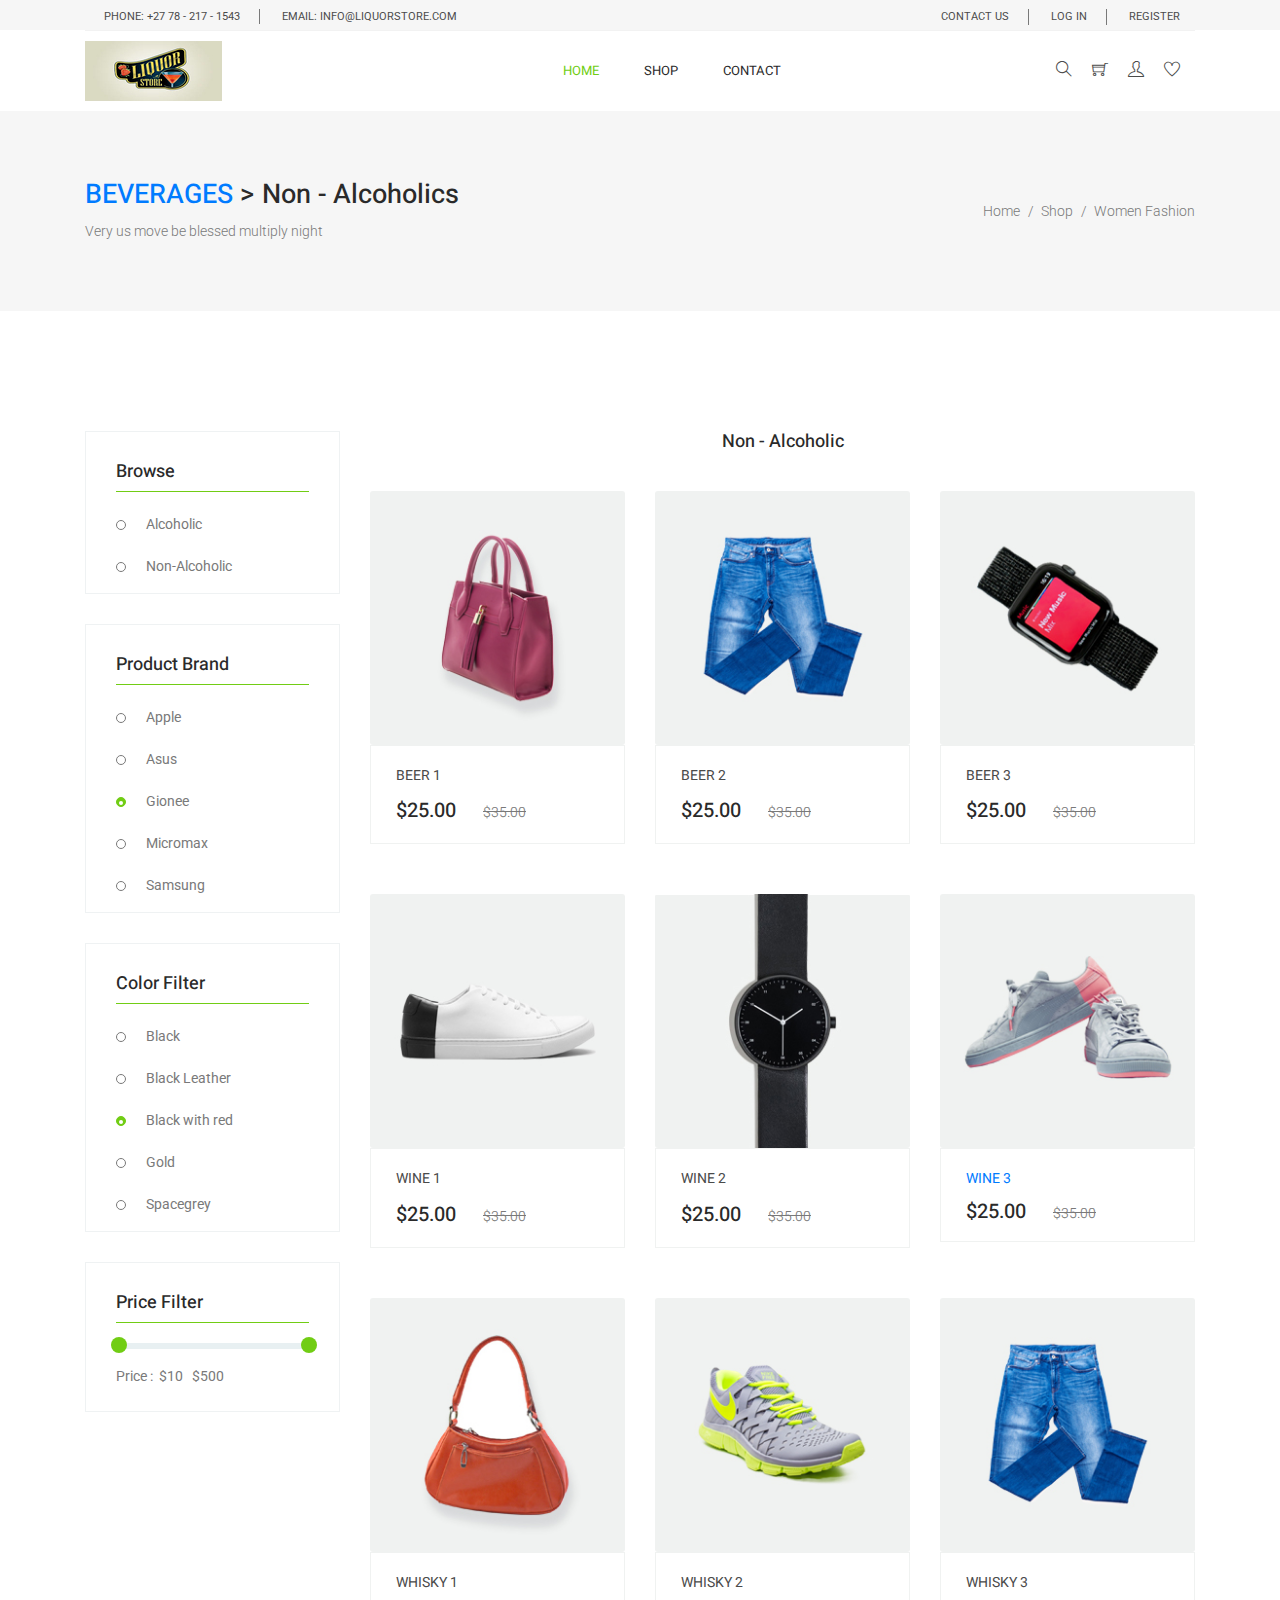
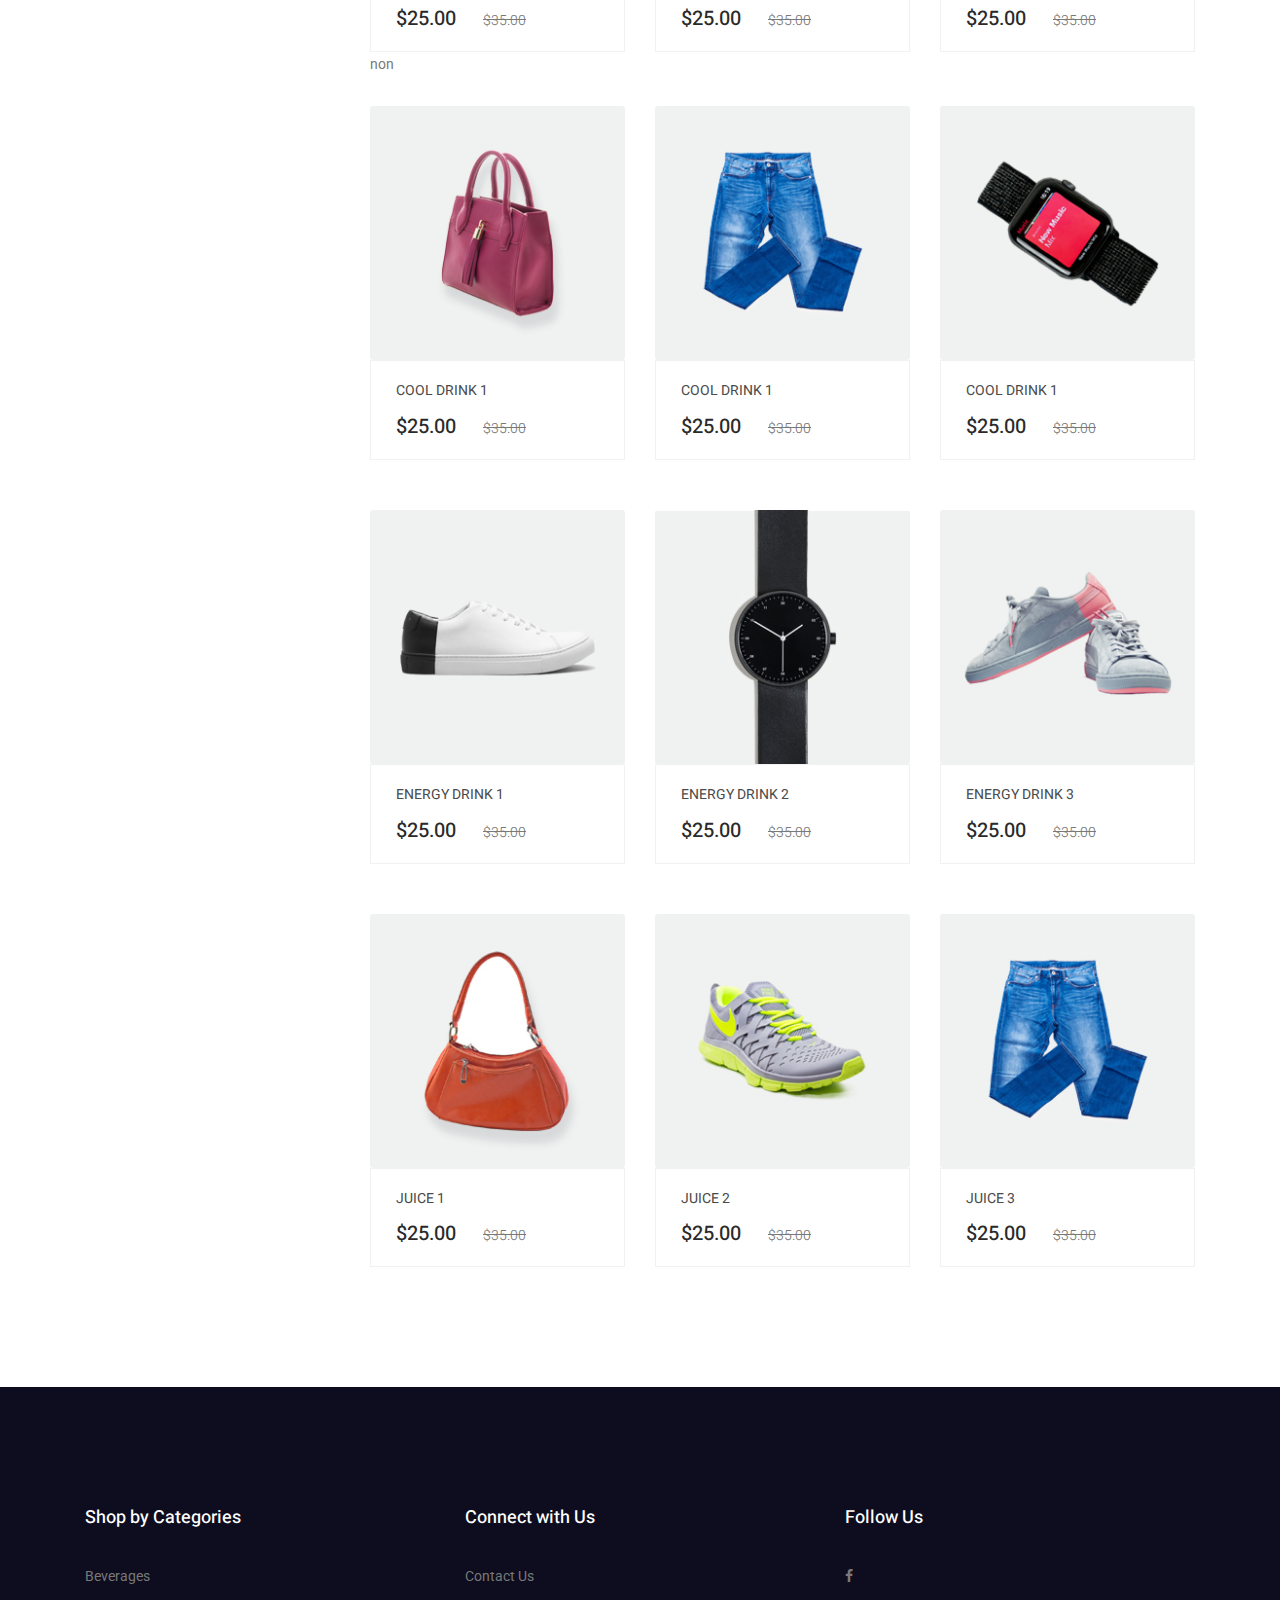
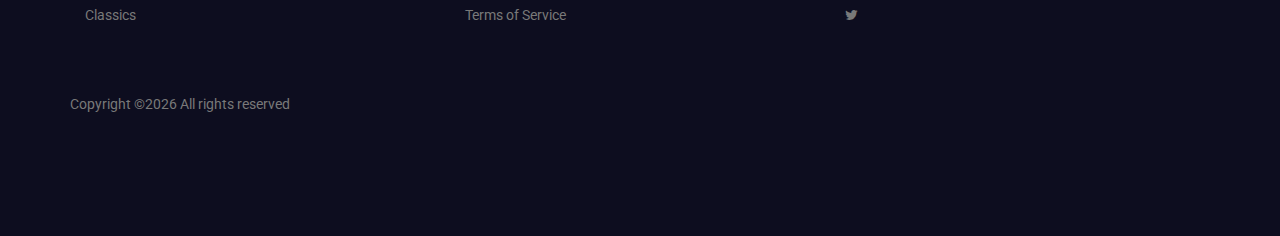
==== commit 3271d7f8: "Updates on \homepage" ====
--- a/alcoholics-none.html
+++ b/alcoholics-none.html
@@ -8,7 +8,7 @@
           content="width=device-width, initial-scale=1, shrink-to-fit=no"
   />
   <link rel="icon" href="img/favicon.png" type="image/png" />
-  <title>Liquor</title>
+  <title>Liquor Store</title>
   <!-- Bootstrap CSS -->
   <link rel="stylesheet" href="css/bootstrap.css" />
   <link rel="stylesheet" href="vendors/linericon/style.css" />
@@ -32,26 +32,26 @@
       <div class="row">
         <div class="col-lg-7">
           <div class="float-left">
-            <p>Phone: +01 256 25 235</p>
-            <p>email: info@eiser.com</p>
+            <p>Phone: +27 78 - 217 - 1543</p>
+            <p>email: info@liquorstore.com</p>
           </div>
         </div>
         <div class="col-lg-5">
           <div class="float-right">
             <ul class="right_side">
               <li>
-                <a href="cart.html">
-                  gift card
+                <a href="contact.html">
+                  Contact Us
                 </a>
               </li>
               <li>
-                <a href="tracking.html">
-                  track order
+                <a href="log.html">
+                  Log in
                 </a>
               </li>
               <li>
-                <a href="contact.html">
-                  Contact Us
+                <a href="register.html">
+                  Register
                 </a>
               </li>
             </ul>
@@ -67,101 +67,37 @@
         <a class="navbar-brand logo_h" href="index.html">
           <img src="img/logo.png" alt="" />
         </a>
-        <button
-                class="navbar-toggler"
-                type="button"
-                data-toggle="collapse"
-                data-target="#navbarSupportedContent"
-                aria-controls="navbarSupportedContent"
-                aria-expanded="false"
-                aria-label="Toggle navigation"
-        >
+        <button class="navbar-toggler" type="button" data-toggle="collapse" data-target="#navbarSupportedContent"
+                aria-controls="navbarSupportedContent" aria-expanded="false" aria-label="Toggle navigation">
           <span class="icon-bar"></span>
           <span class="icon-bar"></span>
           <span class="icon-bar"></span>
         </button>
         <!-- Collect the nav links, forms, and other content for toggling -->
-        <div
-                class="collapse navbar-collapse offset w-100"
-                id="navbarSupportedContent"
-        >
+        <div class="collapse navbar-collapse offset w-100" id="navbarSupportedContent">
           <div class="row w-100 mr-0">
             <div class="col-lg-7 pr-0">
               <ul class="nav navbar-nav center_nav pull-right">
-                <li class="nav-item">
+                <li class="nav-item active">
                   <a class="nav-link" href="index.html">Home</a>
                 </li>
-                <li class="nav-item active submenu dropdown">
-                  <a
-                          href="#"
-                          class="nav-link dropdown-toggle"
-                          data-toggle="dropdown"
-                          role="button"
-                          aria-haspopup="true"
-                          aria-expanded="false"
-                  >Shop</a
-                  >
+                <li class="nav-item submenu dropdown">
+                  <a href="#" class="nav-link dropdown-toggle" data-toggle="dropdown" role="button" aria-haspopup="true"
+                     aria-expanded="false">Shop</a>
                   <ul class="dropdown-menu">
                     <li class="nav-item">
-                      <a class="nav-link" href="category.html"
-                      >Shop Category</a
-                      >
+                      <a class="nav-link" href="category.html">Shop Category</a>
                     </li>
                     <li class="nav-item">
-                      <a class="nav-link" href="single-product.html"
-                      >Product Details</a
-                      >
+                      <a class="nav-link" href="single-product.html">Product Details</a>
                     </li>
                     <li class="nav-item">
-                      <a class="nav-link" href="checkout.html"
-                      >Product Checkout</a
-                      >
+                      <a class="nav-link" href="checkout.html">Product Checkout</a>
                     </li>
                     <li class="nav-item">
                       <a class="nav-link" href="cart.html">Shopping Cart</a>
                     </li>
                   </ul>
-                </li>
-                <li class="nav-item submenu dropdown">
-                  <a
-                          href="#"
-                          class="nav-link dropdown-toggle"
-                          data-toggle="dropdown"
-                          role="button"
-                          aria-haspopup="true"
-                          aria-expanded="false"
-                  >Blog</a
-                  >
-                  <ul class="dropdown-menu">
-                    <li class="nav-item">
-                      <a class="nav-link" href="blog.html">Blog</a>
-                    </li>
-                    <li class="nav-item">
-                      <a class="nav-link" href="single-blog.html"
-                      >Blog Details</a
-                      >
-                    </li>
-                  </ul>
-                </li>
-                <li class="nav-item submenu dropdown">
-                  <a
-                          href="#"
-                          class="nav-link dropdown-toggle"
-                          data-toggle="dropdown"
-                          role="button"
-                          aria-haspopup="true"
-                          aria-expanded="false"
-                  >Pages</a
-                  >
-                  <ul class="dropdown-menu">
-                    <li class="nav-item">
-                      <a class="nav-link" href="tracking.html">Tracking</a>
-                    </li>
-                    <li class="nav-item">
-                      <a class="nav-link" href="elements.html">Elements</a>
-                    </li>
-                  </ul>
-                </li>
                 <li class="nav-item">
                   <a class="nav-link" href="contact.html">Contact</a>
                 </li>
@@ -920,71 +856,36 @@
 <footer class="footer-area section_gap">
   <div class="container">
     <div class="row">
-      <div class="col-lg-2 col-md-6 single-footer-widget">
-        <h4>Top Products</h4>
+      <div class="col-lg-4 col-md-4 single-footer-widget">
+        <h4>Shop by Categories</h4>
         <ul>
-          <li><a href="#">Managed Website</a></li>
-          <li><a href="#">Manage Reputation</a></li>
-          <li><a href="#">Power Tools</a></li>
-          <li><a href="#">Marketing Service</a></li>
+          <li><a href="beverages.html">Beverages</a></li>
+          <li><a href="classics.html"> Classics</a></li>
         </ul>
       </div>
-      <div class="col-lg-2 col-md-6 single-footer-widget">
-        <h4>Quick Links</h4>
+      <div class="col-lg-4 col-md-4 single-footer-widget">
+        <h4>Connect with Us</h4>
         <ul>
-          <li><a href="#">Jobs</a></li>
-          <li><a href="#">Brand Assets</a></li>
-          <li><a href="#">Investor Relations</a></li>
+          <li><a href="contact.html">Contact Us</a></li>
           <li><a href="#">Terms of Service</a></li>
         </ul>
       </div>
-      <div class="col-lg-2 col-md-6 single-footer-widget">
-        <h4>Features</h4>
+      <div class="col-lg-4 col-md-4 single-footer-widget">
+        <h4>Follow Us</h4>
         <ul>
-          <li><a href="#">Jobs</a></li>
-          <li><a href="#">Brand Assets</a></li>
-          <li><a href="#">Investor Relations</a></li>
-          <li><a href="#">Terms of Service</a></li>
+          <li><a href="#"><i class="fa fa-facebook"></i></a></li>
+
+          <li><a href="#"><i class="fa fa-twitter"></i></a></li>
         </ul>
       </div>
-      <div class="col-lg-2 col-md-6 single-footer-widget">
-        <h4>Resources</h4>
-        <ul>
-          <li><a href="#">Guides</a></li>
-          <li><a href="#">Research</a></li>
-          <li><a href="#">Experts</a></li>
-          <li><a href="#">Agencies</a></li>
-        </ul>
-      </div>
-      <div class="col-lg-4 col-md-6 single-footer-widget">
-        <h4>Newsletter</h4>
-        <p>You can trust us. we only send promo offers,</p>
-        <div class="form-wrap" id="mc_embed_signup">
-          <form target="_blank" action="https://spondonit.us12.list-manage.com/subscribe/post?u=1462626880ade1ac87bd9c93a&amp;id=92a4423d01"
-                method="get" class="form-inline">
-            <input class="form-control" name="EMAIL" placeholder="Your Email Address" onfocus="this.placeholder = ''"
-                   onblur="this.placeholder = 'Your Email Address '" required="" type="email">
-            <button class="click-btn btn btn-default">Subscribe</button>
-            <div style="position: absolute; left: -5000px;">
-              <input name="b_36c4fd991d266f23781ded980_aefe40901a" tabindex="-1" value="" type="text">
-            </div>
-
-            <div class="info"></div>
-          </form>
-        </div>
-      </div>
+
     </div>
     <div class="footer-bottom row align-items-center">
-      <p class="footer-text m-0 col-lg-8 col-md-12"><!-- Link back to Colorlib can't be removed. Template is licensed under CC BY 3.0. -->
-        Copyright &copy;<script>document.write(new Date().getFullYear());</script> All rights reserved | This template is made with <i class="fa fa-heart-o" aria-hidden="true"></i> by <a href="https://colorlib.com" target="_blank">Colorlib</a>
-        <!-- Link back to Colorlib can't be removed. Template is licensed under CC BY 3.0. --></p>
-      <div class="col-lg-4 col-md-12 footer-social">
-        <a href="#"><i class="fa fa-facebook"></i></a>
-        <a href="#"><i class="fa fa-twitter"></i></a>
-        <a href="#"><i class="fa fa-dribbble"></i></a>
-        <a href="#"><i class="fa fa-behance"></i></a>
-      </div>
+
+      Copyright &copy;<script>document.write(new Date().getFullYear());</script> All rights reserved
+
     </div>
+  </div>
   </div>
 </footer>
 <!--================ End footer Area  =================-->
